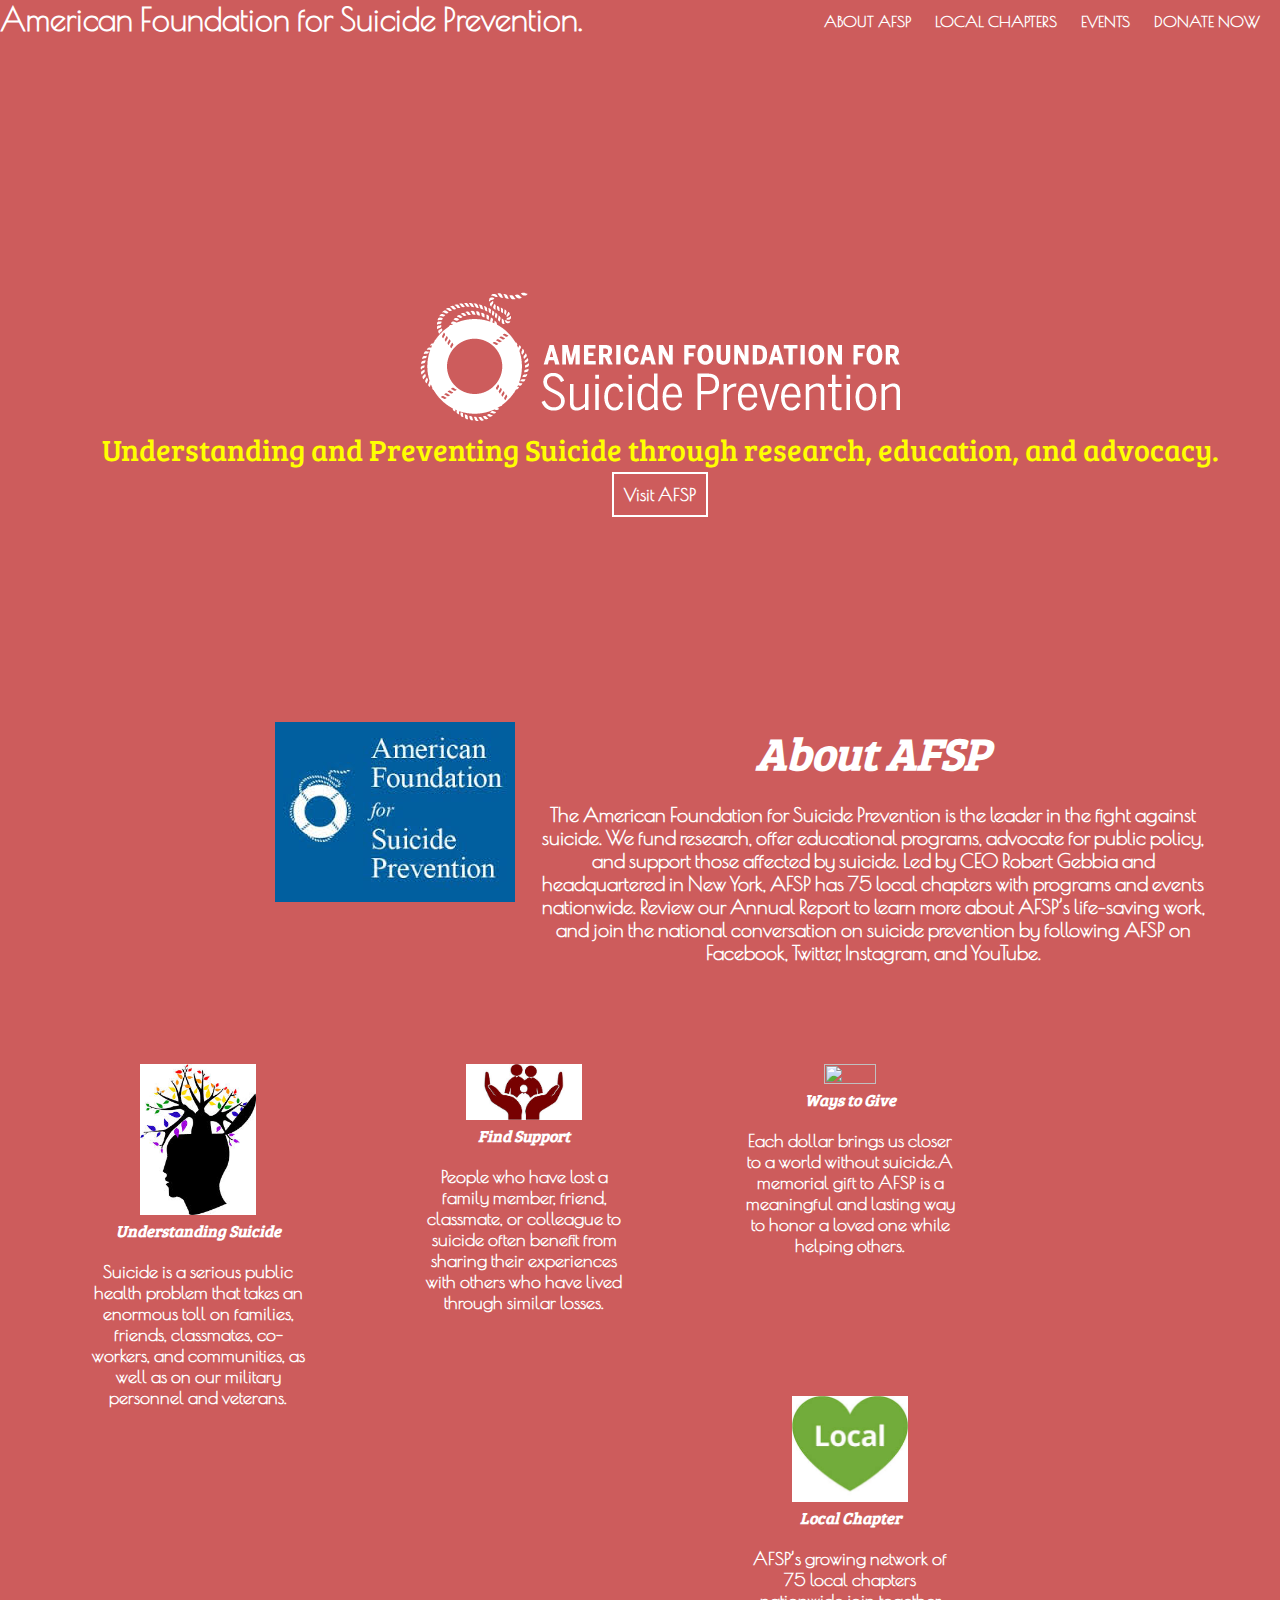
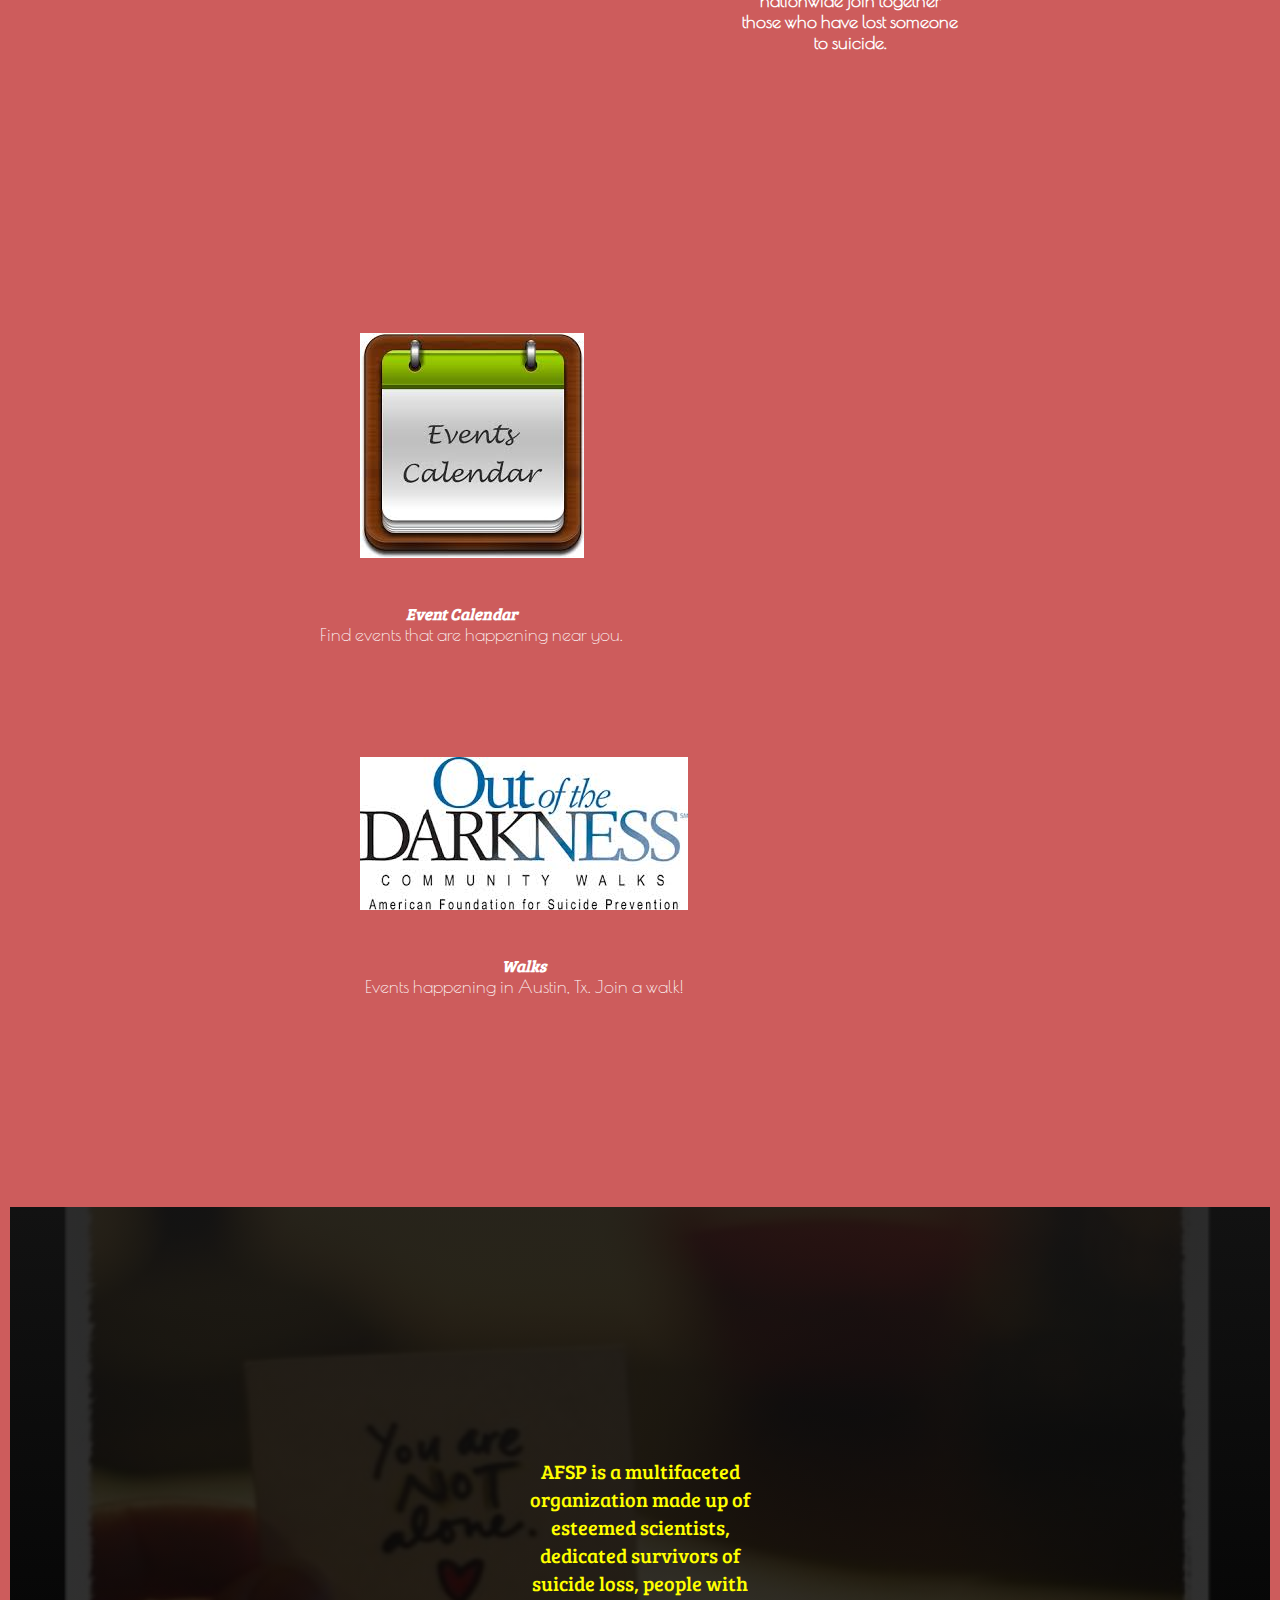
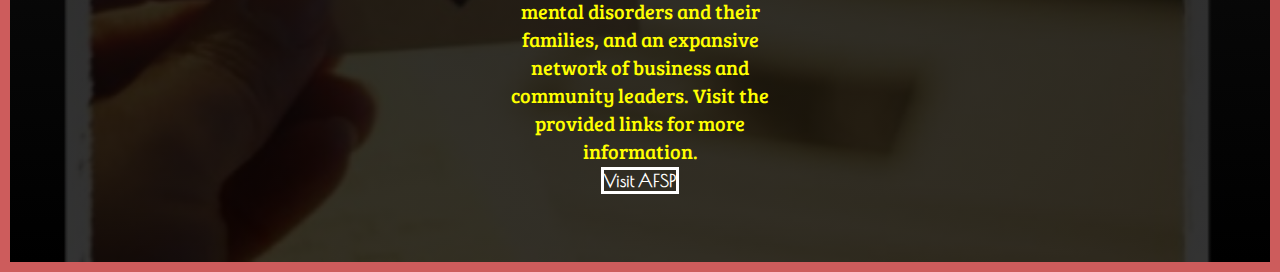
==== index.html @ 773f6759 "Changed header." ====
<!DOCTYPE html>
<html>

<head>
    <title>AFSP-Central Texas</title>

    <link href="css/reset.css" rel="stylesheet" />
    <!-- font -->
    <link href='https://fonts.googleapis.com/css?family=Open+Sans:400,300,700' rel='stylesheet' type='text/css'>
    <link href='https://fonts.googleapis.com/css?family=Poiret+One|Bree+Serif' rel='stylesheet' type='text/css'>
    <link href="css/index.css" rel="stylesheet" />
</head>

<body>
    <header class="clearfix">
        <h1>American Foundation for Suicide Prevention.</h1>
        <nav>
            <a href="#about">ABOUT AFSP</a>
            <a href="#local">LOCAL CHAPTERS</a>
            <a href="#events">EVENTS</a>
            <a href="#donate">DONATE NOW</a>
        </nav>
    </header>
    <!-- main picture -->
    <section id="mainpic">
        <div><img src="img/afsp-logo.png"></div>
        <p>Understanding and Preventing Suicide through research, education, and advocacy.</p>
        <a href="http://www.afsp.org/">Visit AFSP</a>
    </section>
    <section id="middlepic">
        <div id="bluepic"><img src="img/Blue%20AFSP.jpg"></div>
        <section id="about" class="about clearfix">
            <h2>About AFSP</h2>
            <p>The American Foundation for Suicide Prevention is the leader in the fight against suicide. We fund research, offer educational programs, advocate for public policy, and support those affected by suicide. Led by CEO Robert Gebbia and headquartered in New York, AFSP has 75 local chapters with programs and events nationwide. Review our Annual Report to learn more about AFSP’s life-saving work, and join the national conversation on suicide prevention by following AFSP on Facebook, Twitter, Instagram, and YouTube.</p>
        </section>
    </section>
    <section class="clearfix">
        <section id="minipics">
            <div class="pickone"><img src="img/understanding.jpg">
                <h3>Understanding Suicide</h3>
                <p>Suicide is a serious public health problem that takes an enormous toll on families, friends, classmates, co-workers, and communities, as well as on our military personnel and veterans.</p>
            </div>
            <div class="pickone"><img src="img/supporthands.jpg">
                <h3>Find Support</h3>
                <p>People who have lost a family member, friend, classmate, or colleague to suicide often benefit from sharing their experiences with others who have lived through similar losses.</p>
            </div>
            <div id="donate" class="pickone"><img src="img/blueribbon.JPG">
                <h3>Ways to Give</h3>
                <p>Each dollar brings us closer to a world without suicide.A memorial gift to AFSP is a meaningful and lasting way to honor a loved one while helping others.</p>
            </div>
            <div id="local" class="pickone"><img src="img/local.jpg">
                <h3> Local Chapter</h3>
                <p>AFSP’s growing network of 75 local chapters nationwide join together those who have lost someone to suicide.</p>
            </div>
        </section>
    </section>
    <section class="twoevents clearfix">
        <div id="events" class="events cal">
            <img src="img/calendar.jpg">
            <h3>Event Calendar</h3>
            <p>Find events that are happening near you.</p>
        </div>
        <div class="events walk">
            <img src="img/outofdark.jpg">
            <h3>Walks</h3>
            <p>Events happening in Austin, Tx. Join a walk!</p>
        </div>
    </section>
</body>
<footer>
    <section id="end">
        <div class="clearfix">
            <p>AFSP is a multifaceted organization made up of esteemed scientists, dedicated survivors of suicide loss, people with mental disorders and their families, and an expansive network of business and community leaders. Visit the provided links for more information.</p>
            <a href="http://www.afsp.org/">Visit AFSP</a>
        </div>
    </section>

</footer>

</html>
---- css/index.css ----
body {
    font-family: 'Open Sans', sans-serif;
    font-size: 16px;
    background-color: indianred;
    width: 100%;
}

.clearfix:after {
    content: '';
    display: block;
    clear: both;
}

header h1 {
    font-family: 'Poiret One', cursive;
    margin: 0px;
    font-weight: 700;
    color: white;
    font-size: 2em;
    float: left;
}

header nav {
    float: right;
    margin: 10px;
}

header a {
    font-family: 'Poiret One', cursive;
    margin: 10px;
    color: white;
    font-weight: 700;
    text-decoration: none;
    margin-left: 10px;
}

#mainpic {
    font-family: 'Bree Serif', serif;
    font-size: 30px;
    width: 100%;
    padding: 250px 20px;
    height: 155px;
    text-align: center;
    color: yellow;
}

#mainpic a {
    text-decoration: none;
    font-family: 'Poiret One', cursive;
    color: white;
    font-weight: 700;
    font-size: 18px;
    border: 2px solid white;
    padding: 10px;
}

#middlepic {
    padding: 25px;
}

#bluepic {
    margin-right: 20px;
    float: left;
    padding-left: 250px;
}

.about {
    font-size: 20px;
    float: left;
    width: 55%;
}

.about h2 {
    color: white;
    font-family: 'Bree Serif', serif;
    font-style: italic;
    font-weight: 800;
    padding-bottom: 20px;
    font-size: 45px;
    text-align: center;
}

.about p {
    text-align: center;
    font-weight: 700;
    color: white;
    font-family: 'Poiret One', cursive;
}

.pickone {
    float: left;
    padding-left: 70px;
    padding-bottom: 20px;
    margin-top: 100px;
    width: 20%;
    text-align: center;
}

.pickone img {
    width: 45%;
    height: 0%;
}

#minipics h3 {
    color: white;
    text-align: center;
    font-family: 'Bree Serif', serif;
    font-style: italic;
    font-weight: 900;
}

#minipics p {
    color: white;
    padding: 20px;
    font-size: 18px;
    font-weight: 700;
    font-family: 'Poiret One', cursive;
}

.events {
    float: left;
}

.twoevents img {
    margin: 40px;
    padding: 0;
}

.twoevents {
    padding: 200px;
    margin: 0 auto;
    width: 50%;
}

.twoevents h3 {
    color: white;
    text-align: center;
    font-family: 'Bree Serif', serif;
    font-style: italic;
    font-weight: 900;
}

.twoevents p {
    text-align: center;
    color: white;
    font-size: 18px;
    font-family: 'Poiret One', cursive;
}

.cal h3 {
    margin-right: 40px;
}

.cal p {
    margin-right: 20px;
}

.walk {
    margin-top: 72px;
    padding-bottom: 0;
}

#end {
    background-image: linear-gradient( rgba(20, 20, 20, 0.9) 0%, rgba(0, 0, 0, 0.8) 100%), url(../img/notalone.jpg);
    padding: 250px 500px;
    background-position: center;
    background-repeat: no-repeat;
    background-size: cover;
    margin: 10px;
    float: left;
    font-family: 'Bree Serif', serif;
    font-size: 20px;
    height: 155px;
    text-align: center;
    color: yellow;
}

#end a {
    text-align: center;
    border: 3px solid white;
    text-decoration: none;
    font-family: 'Poiret One', cursive;
    color: white;
    font-weight: 700;
    font-size: 18px;
}
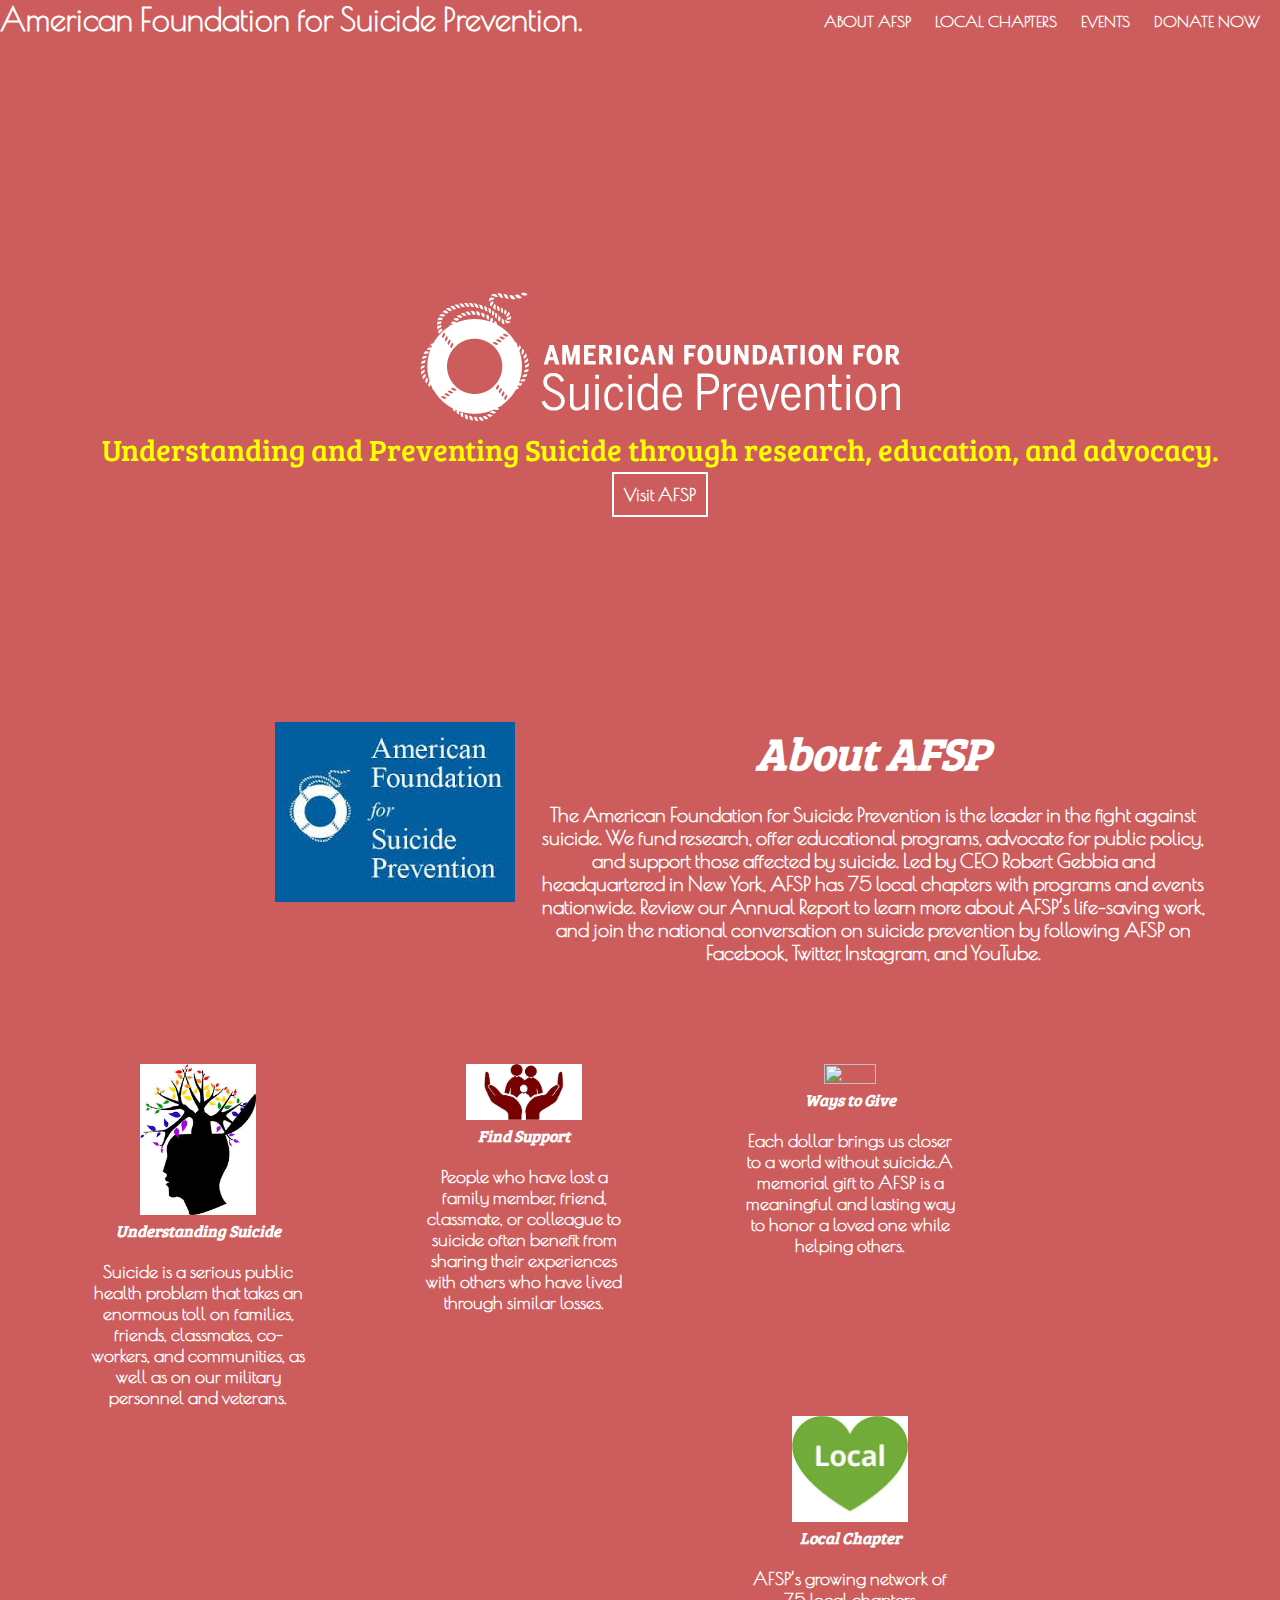
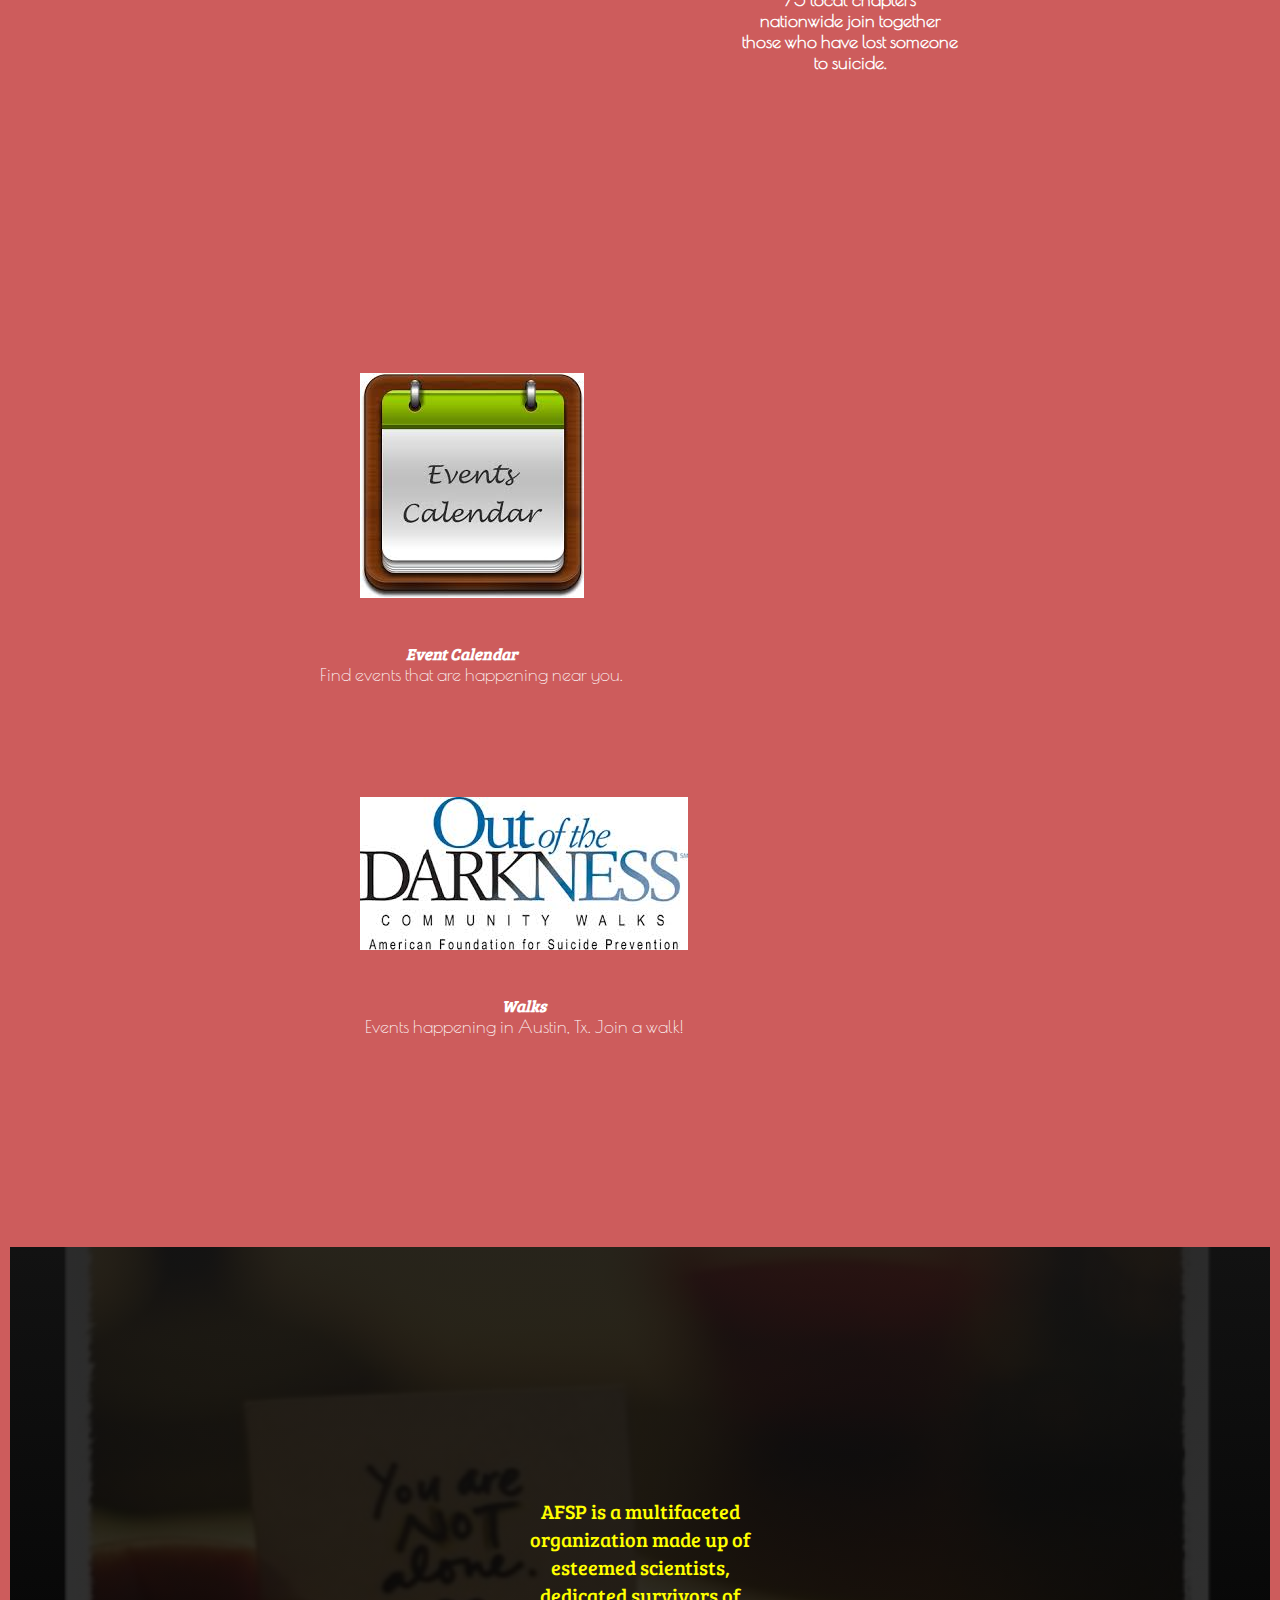
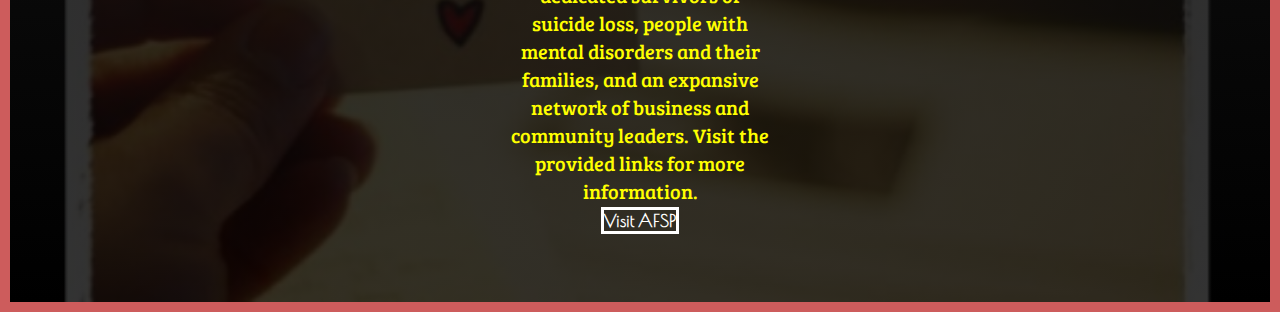
==== commit c7fa6281: "moved footer into body" ====
--- a/index.html
+++ b/index.html
@@ -2,12 +2,13 @@
 <html>
 
 <head>
-    <title>AFSP-Central Texas</title>
+    <title>AFSP-Austin</title>
 
     <link href="css/reset.css" rel="stylesheet" />
     <!-- font -->
     <link href='https://fonts.googleapis.com/css?family=Open+Sans:400,300,700' rel='stylesheet' type='text/css'>
     <link href='https://fonts.googleapis.com/css?family=Poiret+One|Bree+Serif' rel='stylesheet' type='text/css'>
+
     <link href="css/index.css" rel="stylesheet" />
 </head>
 
@@ -66,8 +67,7 @@
             <p>Events happening in Austin, Tx. Join a walk!</p>
         </div>
     </section>
-</body>
-<footer>
+    <footer>
     <section id="end">
         <div class="clearfix">
             <p>AFSP is a multifaceted organization made up of esteemed scientists, dedicated survivors of suicide loss, people with mental disorders and their families, and an expansive network of business and community leaders. Visit the provided links for more information.</p>
@@ -76,5 +76,7 @@
     </section>
 
 </footer>
+</body>
+
 
 </html>--- a/css/index.css
+++ b/css/index.css
@@ -90,7 +90,7 @@
 .pickone {
     float: left;
     padding-left: 70px;
-    padding-bottom: 20px;
+    padding-bottom: 40px;
     margin-top: 100px;
     width: 20%;
     text-align: center;
@@ -99,6 +99,10 @@
 .pickone img {
     width: 45%;
     height: 0%;
+}
+
+#minipics {
+    text-align: center;
 }
 
 #minipics h3 {
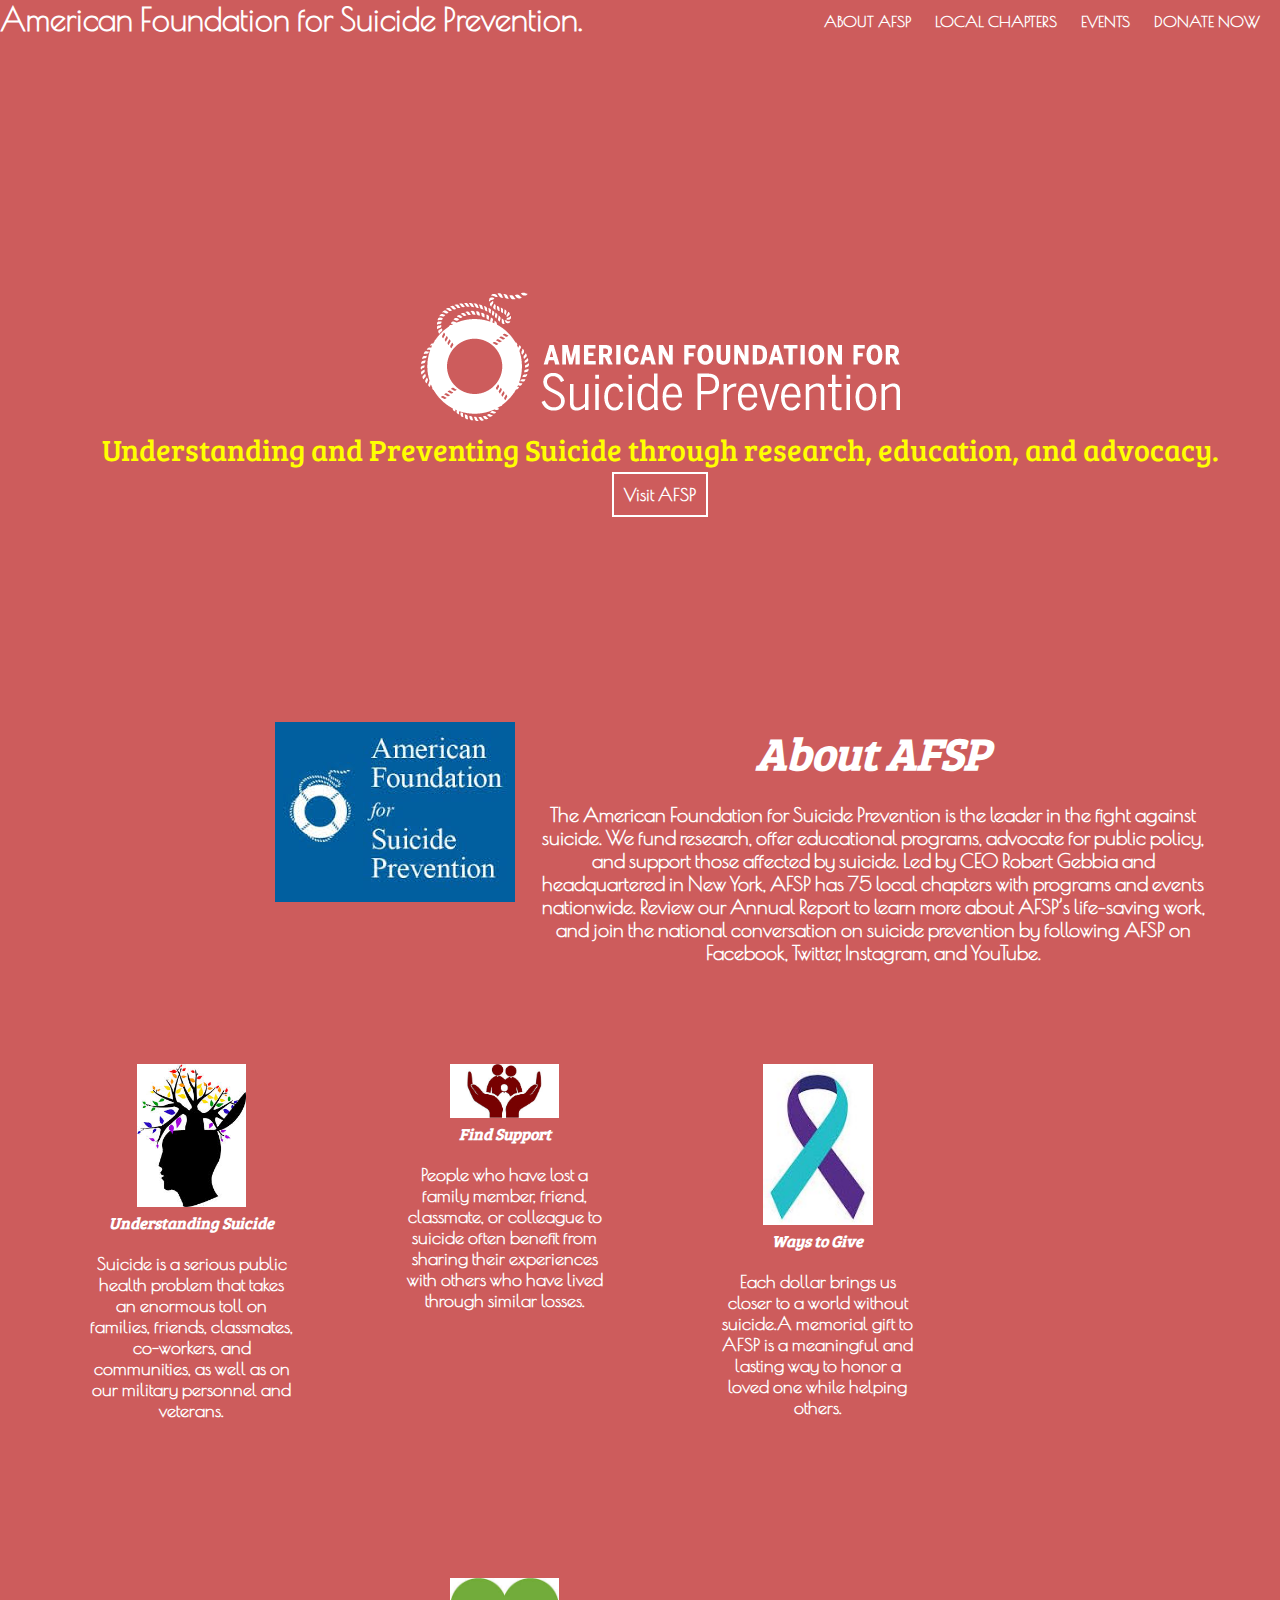
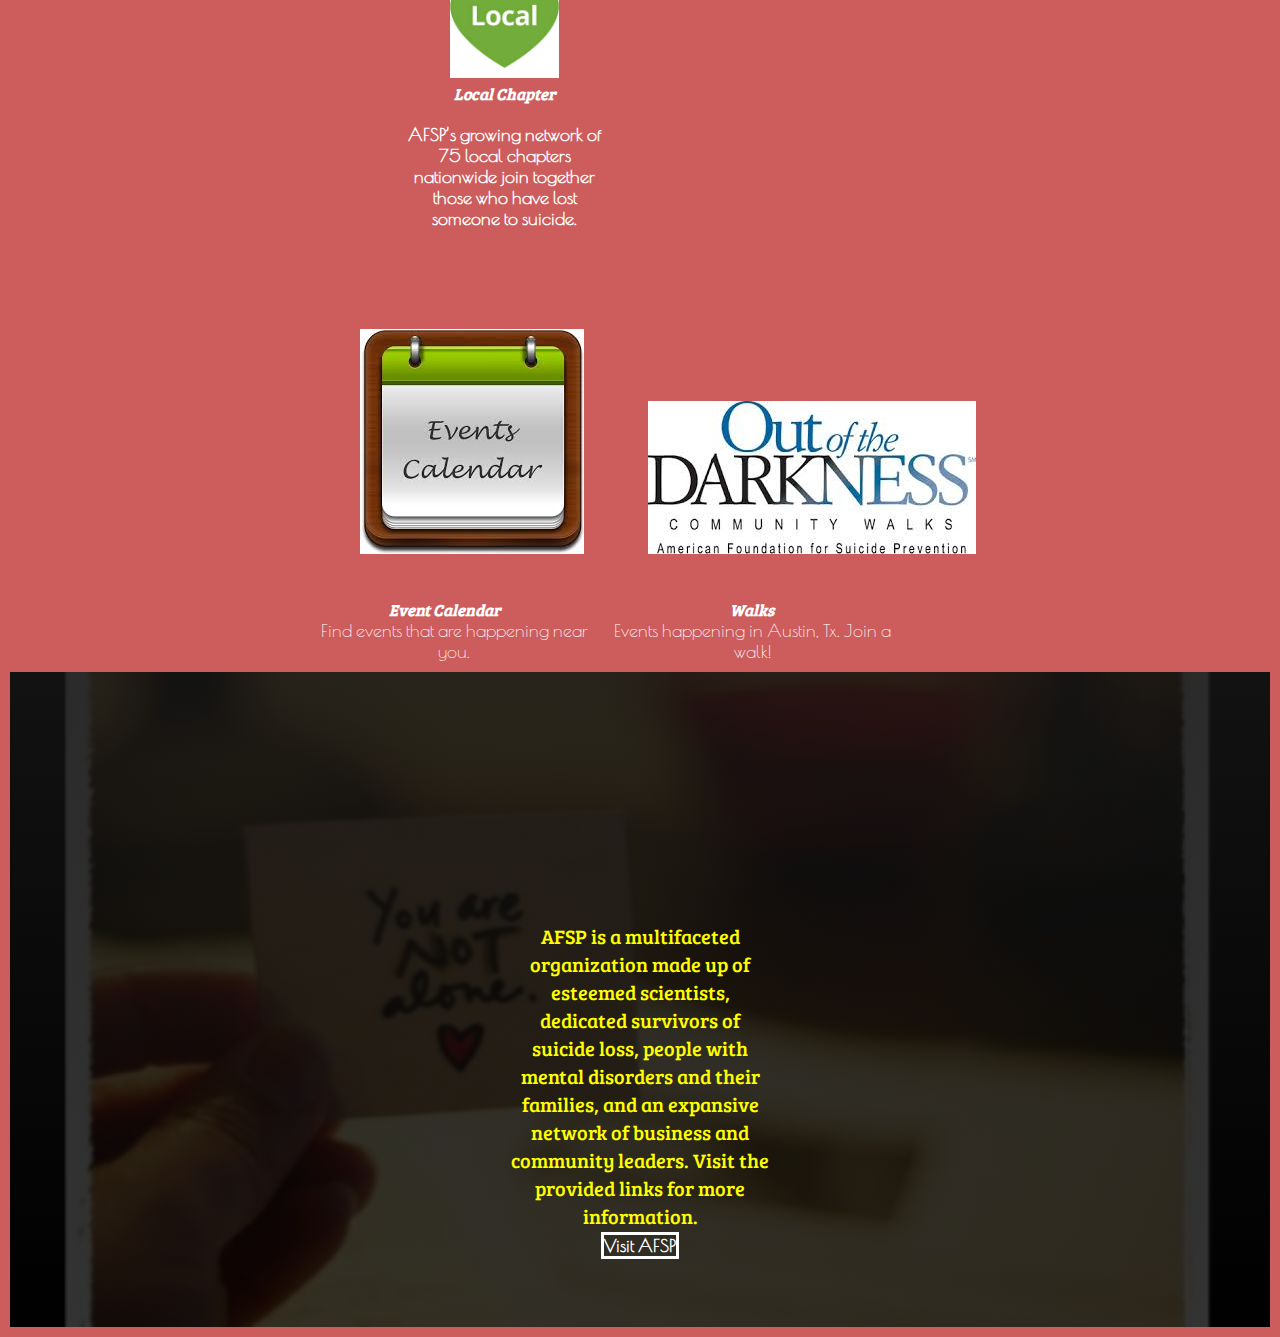
==== commit e9fa8eed: "Fixed images" ====
--- a/index.html
+++ b/index.html
@@ -45,7 +45,7 @@
                 <h3>Find Support</h3>
                 <p>People who have lost a family member, friend, classmate, or colleague to suicide often benefit from sharing their experiences with others who have lived through similar losses.</p>
             </div>
-            <div id="donate" class="pickone"><img src="img/blueribbon.JPG">
+            <div id="donate" class="pickone"><img src="img/blueribbon.jpg">
                 <h3>Ways to Give</h3>
                 <p>Each dollar brings us closer to a world without suicide.A memorial gift to AFSP is a meaningful and lasting way to honor a loved one while helping others.</p>
             </div>
@@ -68,14 +68,14 @@
         </div>
     </section>
     <footer>
-    <section id="end">
-        <div class="clearfix">
-            <p>AFSP is a multifaceted organization made up of esteemed scientists, dedicated survivors of suicide loss, people with mental disorders and their families, and an expansive network of business and community leaders. Visit the provided links for more information.</p>
-            <a href="http://www.afsp.org/">Visit AFSP</a>
-        </div>
-    </section>
+        <section id="end">
+            <div class="clearfix">
+                <p>AFSP is a multifaceted organization made up of esteemed scientists, dedicated survivors of suicide loss, people with mental disorders and their families, and an expansive network of business and community leaders. Visit the provided links for more information.</p>
+                <a href="http://www.afsp.org/">Visit AFSP</a>
+            </div>
+        </section>
 
-</footer>
+    </footer>
 </body>
 
 
--- a/css/index.css
+++ b/css/index.css
@@ -102,6 +102,7 @@
 }
 
 #minipics {
+    width: 95%;
     text-align: center;
 }
 
@@ -123,6 +124,7 @@
 
 .events {
     float: left;
+    width: 45%;
 }
 
 .twoevents img {
@@ -131,7 +133,6 @@
 }
 
 .twoevents {
-    padding: 200px;
     margin: 0 auto;
     width: 50%;
 }
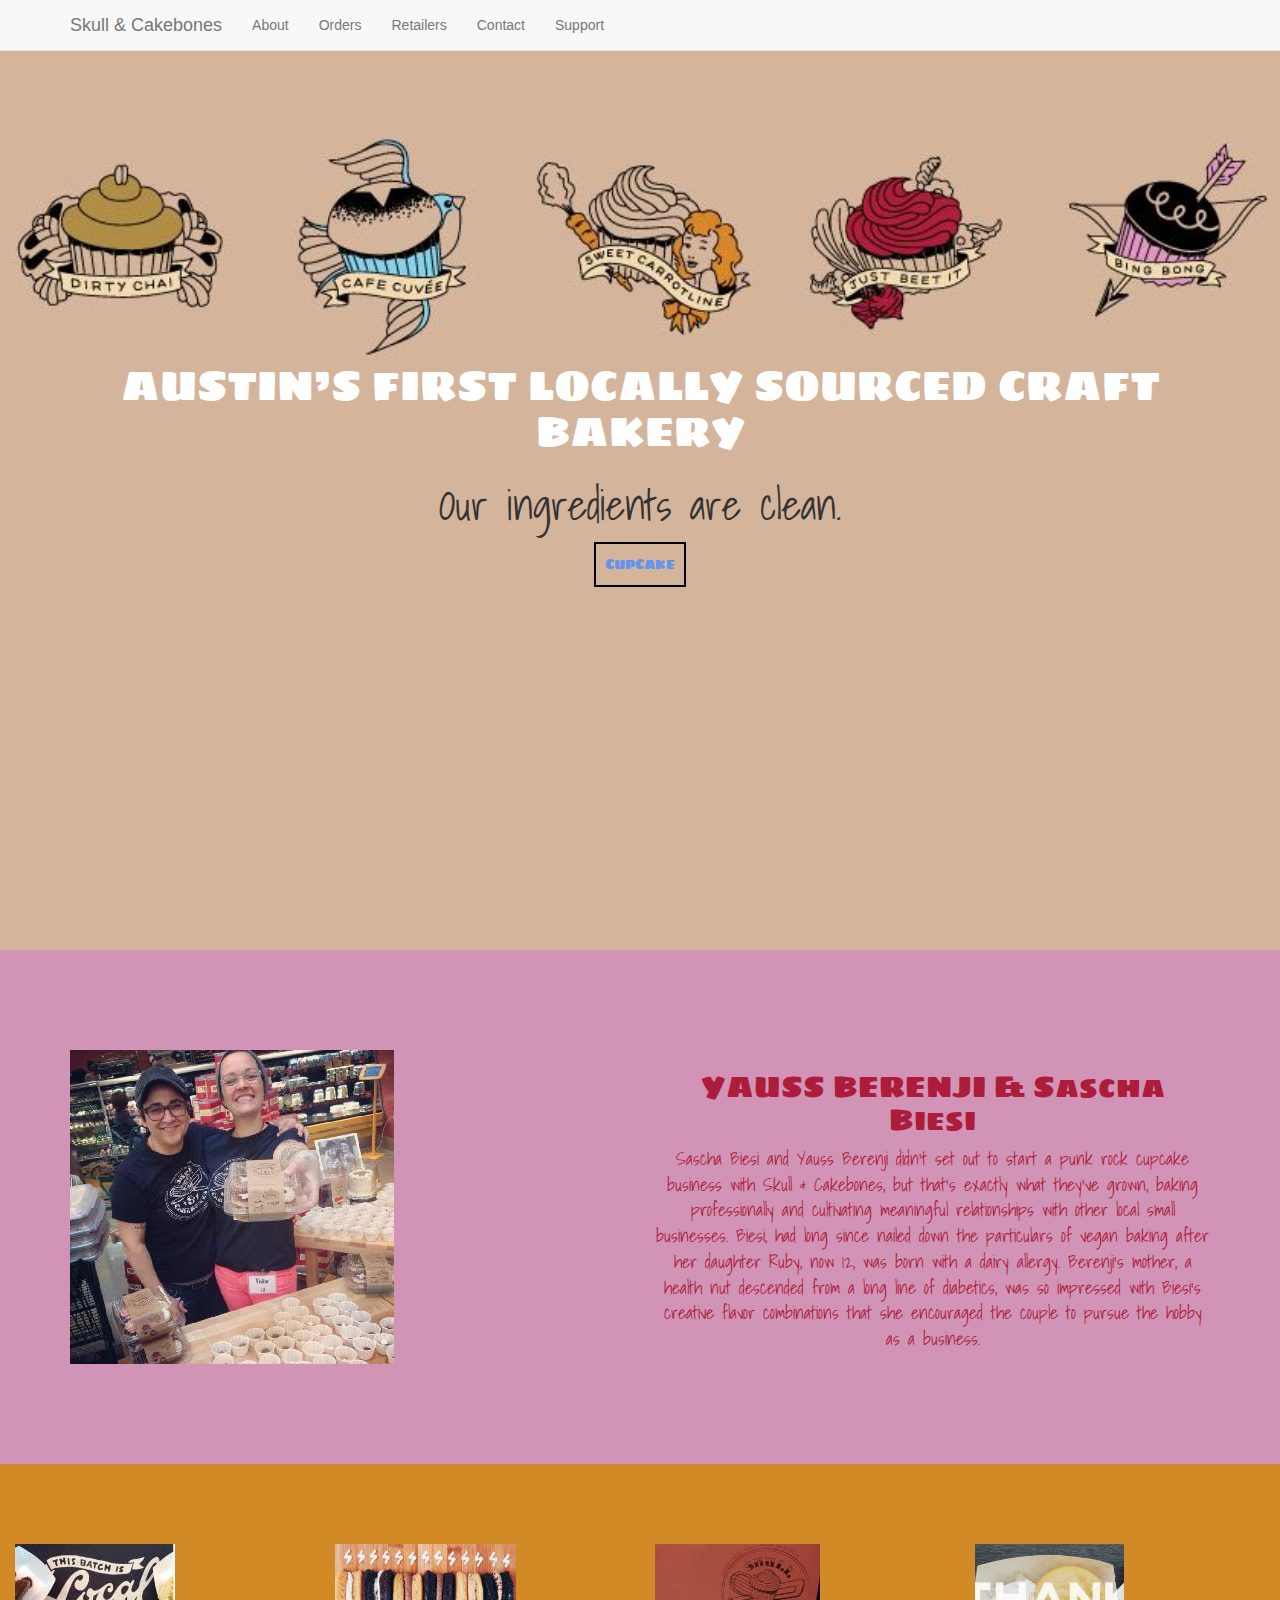
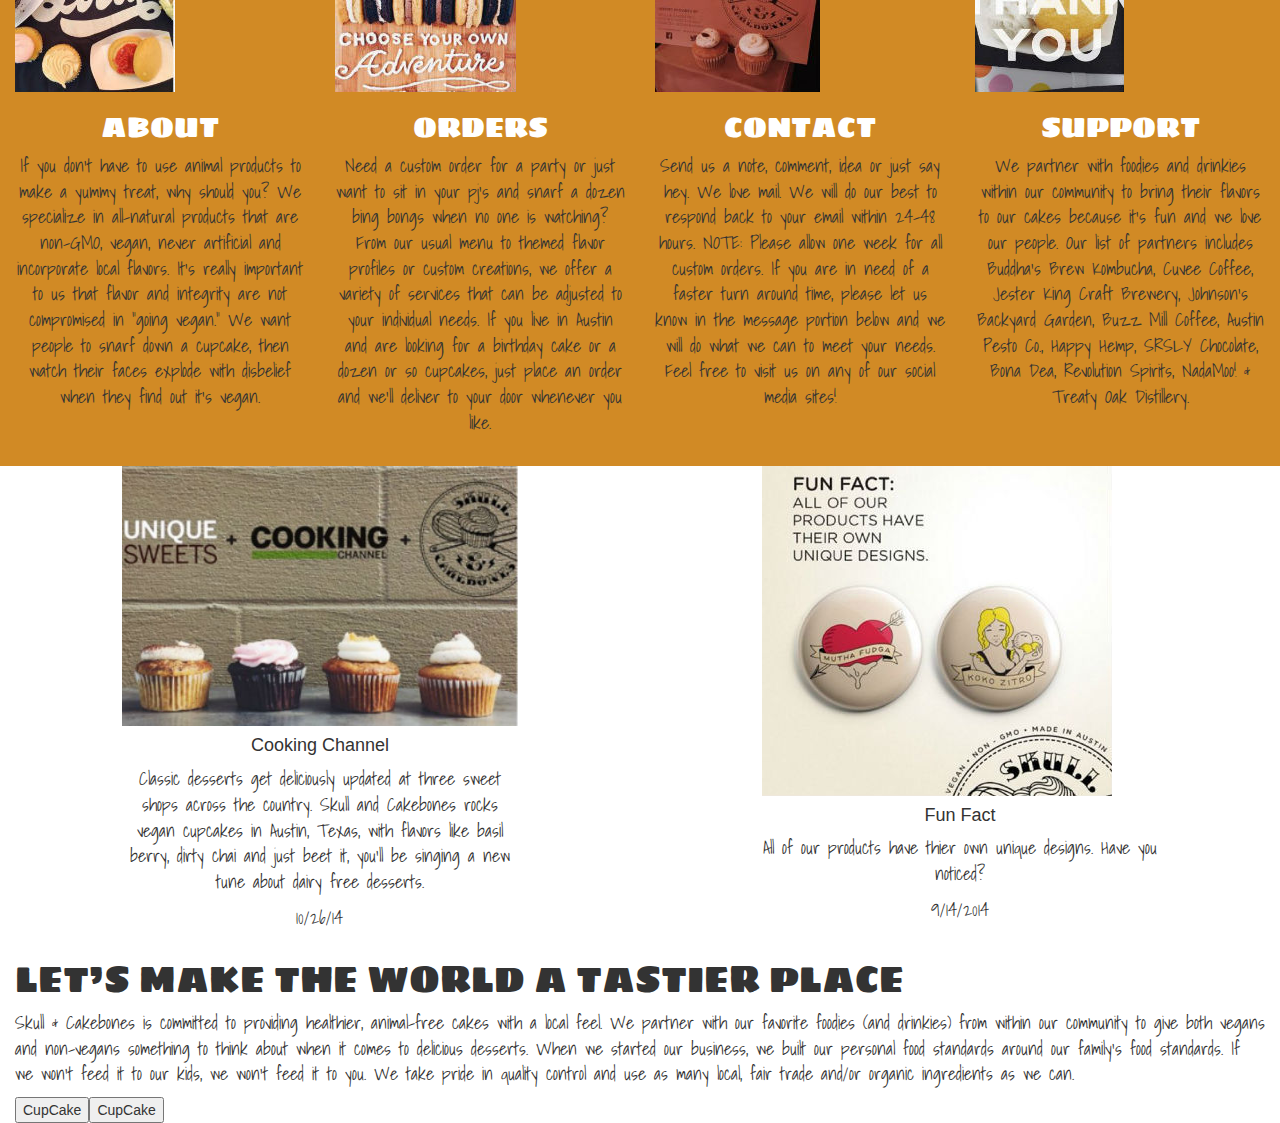
==== commit bf9f48f1: "change file name" ====
--- a/index.html
+++ b/index.html
@@ -2,81 +2,130 @@
 <html>
 
 <head>
-    <title>AFSP-Austin</title>
+    <meta charset="utf-8">
+    <meta http-equiv="X-UA-Compatible" content="IE=edge">
+    <meta name="viewport" content="width=device-width, initial-scale=1">
+    <!-- The above 3 meta tags *must* come first in the head; any other head content must come *after* these tags -->
+    <title>Skull & Cakebones</title>
+    <!--Libraries-->
+    <link rel="stylesheet" href="css/bootstrap.min.css">
+    <link rel="stylesheet" href="css/animate.min.css">
 
-    <link href="css/reset.css" rel="stylesheet" />
-    <!-- font -->
-    <link href='https://fonts.googleapis.com/css?family=Open+Sans:400,300,700' rel='stylesheet' type='text/css'>
-    <link href='https://fonts.googleapis.com/css?family=Poiret+One|Bree+Serif' rel='stylesheet' type='text/css'>
+    <!--Fonts or anything extra that you are using as extra-->
+    <link href='https://fonts.googleapis.com/css?family=Shadows+Into+Light' rel='stylesheet' type='text/css'>
+    <link href='https://fonts.googleapis.com/css?family=Sigmar+One' rel='stylesheet' type='text/css'>
 
-    <link href="css/index.css" rel="stylesheet" />
+    <link rel="stylesheet" href="css/finalproject.css">
 </head>
 
 <body>
-    <header class="clearfix">
-        <h1>American Foundation for Suicide Prevention.</h1>
-        <nav>
-            <a href="#about">ABOUT AFSP</a>
-            <a href="#local">LOCAL CHAPTERS</a>
-            <a href="#events">EVENTS</a>
-            <a href="#donate">DONATE NOW</a>
-        </nav>
-    </header>
-    <!-- main picture -->
-    <section id="mainpic">
-        <div><img src="img/afsp-logo.png"></div>
-        <p>Understanding and Preventing Suicide through research, education, and advocacy.</p>
-        <a href="http://www.afsp.org/">Visit AFSP</a>
-    </section>
-    <section id="middlepic">
-        <div id="bluepic"><img src="img/Blue%20AFSP.jpg"></div>
-        <section id="about" class="about clearfix">
-            <h2>About AFSP</h2>
-            <p>The American Foundation for Suicide Prevention is the leader in the fight against suicide. We fund research, offer educational programs, advocate for public policy, and support those affected by suicide. Led by CEO Robert Gebbia and headquartered in New York, AFSP has 75 local chapters with programs and events nationwide. Review our Annual Report to learn more about AFSP’s life-saving work, and join the national conversation on suicide prevention by following AFSP on Facebook, Twitter, Instagram, and YouTube.</p>
-        </section>
-    </section>
-    <section class="clearfix">
-        <section id="minipics">
-            <div class="pickone"><img src="img/understanding.jpg">
-                <h3>Understanding Suicide</h3>
-                <p>Suicide is a serious public health problem that takes an enormous toll on families, friends, classmates, co-workers, and communities, as well as on our military personnel and veterans.</p>
+    <!--Nav-->
+    <nav class="navbar navbar-default navbar-fixed-top" role="navigation">
+        <div class="container">
+            <div class="navbar-header">
+                <button type="button" class="navbar-toggle collapsed" data-toggle="collapse" data-target="#example-navbar-collapse">
+                    <span class="sr-only">Toggle navigation</span>
+                    <span class="icon-bar"></span>
+                    <span class="icon-bar"></span>
+                    <span class="icon-bar"></span>
+                </button>
+                <a class="navbar-brand" href="#">Skull & Cakebones</a>
             </div>
-            <div class="pickone"><img src="img/supporthands.jpg">
-                <h3>Find Support</h3>
-                <p>People who have lost a family member, friend, classmate, or colleague to suicide often benefit from sharing their experiences with others who have lived through similar losses.</p>
+
+            <!-- Collect the nav links for toggling -->
+            <div class="collapse navbar-collapse" id="example-navbar-collapse">
+                <ul class="nav navbar-nav">
+                    <li>
+                        <a href="#">About</a>
+                    </li>
+                    <li>
+                        <a href="#">Orders</a>
+                    </li>
+                    <li>
+                        <a href="#">Retailers</a>
+                    </li>
+                    <li>
+                        <a href="#">Contact</a>
+                    </li>
+                    <li>
+                        <a href="#">Support</a>
+                    </li>
+                </ul>
             </div>
-            <div id="donate" class="pickone"><img src="img/blueribbon.jpg">
-                <h3>Ways to Give</h3>
-                <p>Each dollar brings us closer to a world without suicide.A memorial gift to AFSP is a meaningful and lasting way to honor a loved one while helping others.</p>
-            </div>
-            <div id="local" class="pickone"><img src="img/local.jpg">
-                <h3> Local Chapter</h3>
-                <p>AFSP’s growing network of 75 local chapters nationwide join together those who have lost someone to suicide.</p>
-            </div>
-        </section>
-    </section>
-    <section class="twoevents clearfix">
-        <div id="events" class="events cal">
-            <img src="img/calendar.jpg">
-            <h3>Event Calendar</h3>
-            <p>Find events that are happening near you.</p>
+            <!-- /.navbar-collapse -->
         </div>
-        <div class="events walk">
-            <img src="img/outofdark.jpg">
-            <h3>Walks</h3>
-            <p>Events happening in Austin, Tx. Join a walk!</p>
+        <!-- /.container -->
+    </nav>
+    <section id="hero" class="container-fluid hero">
+        <div>
+            <h1>AUSTIN’S FIRST LOCALLY SOURCED CRAFT BAKERY</h1>
+            <p>Our ingredients are clean.</p>
+            <a class="box" href="#">CupCake</a>
         </div>
     </section>
-    <footer>
-        <section id="end">
-            <div class="clearfix">
-                <p>AFSP is a multifaceted organization made up of esteemed scientists, dedicated survivors of suicide loss, people with mental disorders and their families, and an expansive network of business and community leaders. Visit the provided links for more information.</p>
-                <a href="http://www.afsp.org/">Visit AFSP</a>
+    <div class="container-fluid two">
+        <div class="container">
+            <div class="row">
+                <div class="col-md-6 col-xs-6">
+                    <img src="img/ow.JPG" class="img-responsive" />
+                </div>
+                <div class="col-md-6 col-xs-6">
+                    <h2>YAUSS BERENJI & Sascha Biesi</h2>
+                    <p>Sascha Biesi and Yauss Berenji didn't set out to start a punk rock cupcake business with Skull & Cakebones, but that's exactly what they've grown, baking professionally and cultivating meaningful relationships with other local small businesses. Biesi, had long since nailed down the particulars of vegan baking after her daughter Ruby, now 12, was born with a dairy allergy. Berenji's mother, a health nut descended from a long line of diabetics, was so impressed with Biesi's creative flavor combinations that she encouraged the couple to pursue the hobby as a business.</p>
+                </div>
             </div>
-        </section>
+        </div>
+    </div>
+    <div class="container-fluid three">
+        <div class="row">
+            <div class="col-md-3 col-sm-6 col-xs-12 text-center">
+                <img src="img/about.JPG" class="img-responsive" />
+                <h1>ABOUT</h1>
+                <p>If you don’t have to use animal products to make a yummy treat, why should you? We specialize in all-natural products that are non-GMO, vegan, never artificial and incorporate local flavors. It’s really important to us that flavor and integrity are not compromised in “going vegan.” We want people to snarf down a cupcake, then watch their faces explode with disbelief when they find out it’s vegan.</p>
+            </div>
+            <div class="col-md-3 col-sm-6 col-xs-12 text-center">
+                <img src="img/orders.JPG" class="img-responsive" />
+                <h1>ORDERS</h1>
+                <p>Need a custom order for a party or just want to sit in your pj’s and snarf a dozen bing bongs when no one is watching? From our usual menu to themed flavor profiles or custom creations, we offer a variety of services that can be adjusted to your individual needs. If you live in Austin and are looking for a birthday cake or a dozen or so cupcakes, just place an order and we’ll deliver to your door whenever you like.</p>
+            </div>
+            <div class="col-md-3 col-sm-6 col-xs-12 text-center">
+                <img src="img/contact.JPG" class="img-responsive" />
+                <h1>CONTACT</h1>
+                <p>Send us a note, comment, idea or just say hey. We love mail. We will do our best to respond back to your email within 24-48 hours. NOTE: Please allow one week for all custom orders. If you are in need of a faster turn around time, please let us know in the message portion below and we will do what we can to meet your needs. Feel free to visit us on any of our social media sites!</p>
+            </div>
+            <div class="col-md-3 col-sm-6 col-xs-12 text-center">
+                <img src="img/support.JPG" class="img-responsive" />
+                <h1>SUPPORT</h1>
+                <p>We partner with foodies and drinkies within our community to bring their flavors to our cakes because it’s fun and we love our people. Our list of partners includes Buddha’s Brew Kombucha, Cuvee Coffee, Jester King Craft Brewery, Johnson’s Backyard Garden, Buzz Mill Coffee, Austin Pesto Co., Happy Hemp, SRSLY Chocolate, Bona Dea, Revolution Spirits, NadaMoo! & Treaty Oak Distillery.</p>
+            </div>
+        </div>
+    </div>
+    <div class="container-fluid tablet">
+        <div class="row text-center">
+            <div class="col-md-4 col-md-offset-1 col-xs-12">
+                <img src="img/tvlogo.JPG" class="img-responsive" />
+                <h4>Cooking Channel</h4>
+                <p>Classic desserts get deliciously updated at three sweet shops across the country. Skull and Cakebones rocks vegan cupcakes in Austin, Texas, with flavors like basil berry, dirty chai and just beet it, you'll be singing a new tune about dairy free desserts.
+                    <p> 10/26/14</p>
+            </div>
+            <div class="col-md-4 col-md-offset-2 col-xs-12">
+                <img src="img/funfact.JPG" class="img-responsive" />
+                <h4> Fun Fact </h4>
+                <p> All of our products have thier own unique designs. Have you noticed?</p>
+                <p>9/14/2014</p>
+            </div>
+        </div>
+    </div>
+    <section id="last" class="container-fluid last">
+        <h1>LET’S MAKE THE WORLD A TASTIER PLACE</h1>
+        <p>Skull & Cakebones is committed to providing healthier, animal-free cakes with a local feel. We partner with our favorite foodies (and drinkies) from within our community to give both vegans and non-vegans something to think about when it comes to delicious desserts. When we started our business, we built our personal food standards around our family’s food standards. If we won’t feed it to our kids, we won’t feed it to you. We take pride in quality control and use as many local, fair trade and/or organic ingredients as we can.</p>
+        <button href="#" class="btn-action">CupCake</button><button href="#" class="btn-action">CupCake</button>
+    </section>
 
-    </footer>
+
+
+    <script src="js/jquery-1.11.3.min.js"></script>
+    <script src="js/bootstrap.min.js"></script>
 </body>
 
-
 </html>--- a/css/finalproject.css
+++ b/css/finalproject.css
@@ -0,0 +1,111 @@
+html,
+body {
+    height: 100%;
+}
+
+#hero {
+    margin-top: 50px;
+    background: url('../img/cover.JPG');
+    background-position: 0 10%;
+    background-repeat: no-repeat;
+    text-align: center;
+    background-size: contain;
+    background-color: #D4B49B;
+    height: 100%;
+    display: table;
+    width: 100%;
+}
+
+#hero h1 {
+    font-size: 3em;
+    color: white;
+}
+
+#hero > div {
+    font-family: 'Sigmar One', cursive;
+    margin-top: 25%;
+}
+
+#hero p {
+    font-size: 3em;
+    margin: 20px;
+}
+
+.box {
+    color: cornflowerblue;
+    text-decoration: none;
+    margin: 10px;
+    padding: 9px;
+    border: 2px solid black;
+}
+
+.two {
+    padding: 100px 0;
+    background-color: #D194B7;
+    color: #AD1D3B;
+    text-align: center;
+}
+
+.two h2 {
+    font-family: 'Sigmar One', cursive;
+}
+
+p {
+    font-family: 'Shadows Into Light', cursive;
+    font-size: 18px;
+}
+
+.three {
+    background-color: #D18A25;
+    text-align: center;
+    padding-top: 80px;
+    padding-bottom: 20px;
+}
+
+.three h1 {
+    color: white;
+    font-size: 2em;
+    font-family: 'Sigmar One', cursive;
+}
+
+.three a {
+    color: cornflowerblue;
+    text-decoration: none;
+}
+
+.tablet
+
+#last {
+    margin-top: 50px;
+    background: url('../img/cupcake%20row.jpg');
+    background-color: #9C8A74;
+    background-position: center;
+    background-repeat: no-repeat;
+    text-align: center;
+    background-size: contain;
+    height: 100%;
+    display: table;
+    width: 100%;
+    color: white;
+}
+
+#last h1 {
+    font-family: 'Sigmar One', cursive;
+}
+
+@media (max-width: 768px) {
+    #hero > div {
+        margin-top: 45%;
+    }
+    #hero p {
+        font-size: 2em;
+    }
+    #hero h1 {
+        font-family: 'Sigmar One', cursive;
+        font-size: 3em;
+    }
+    .two {
+        text-align: center;
+        color: purple;
+    }
+}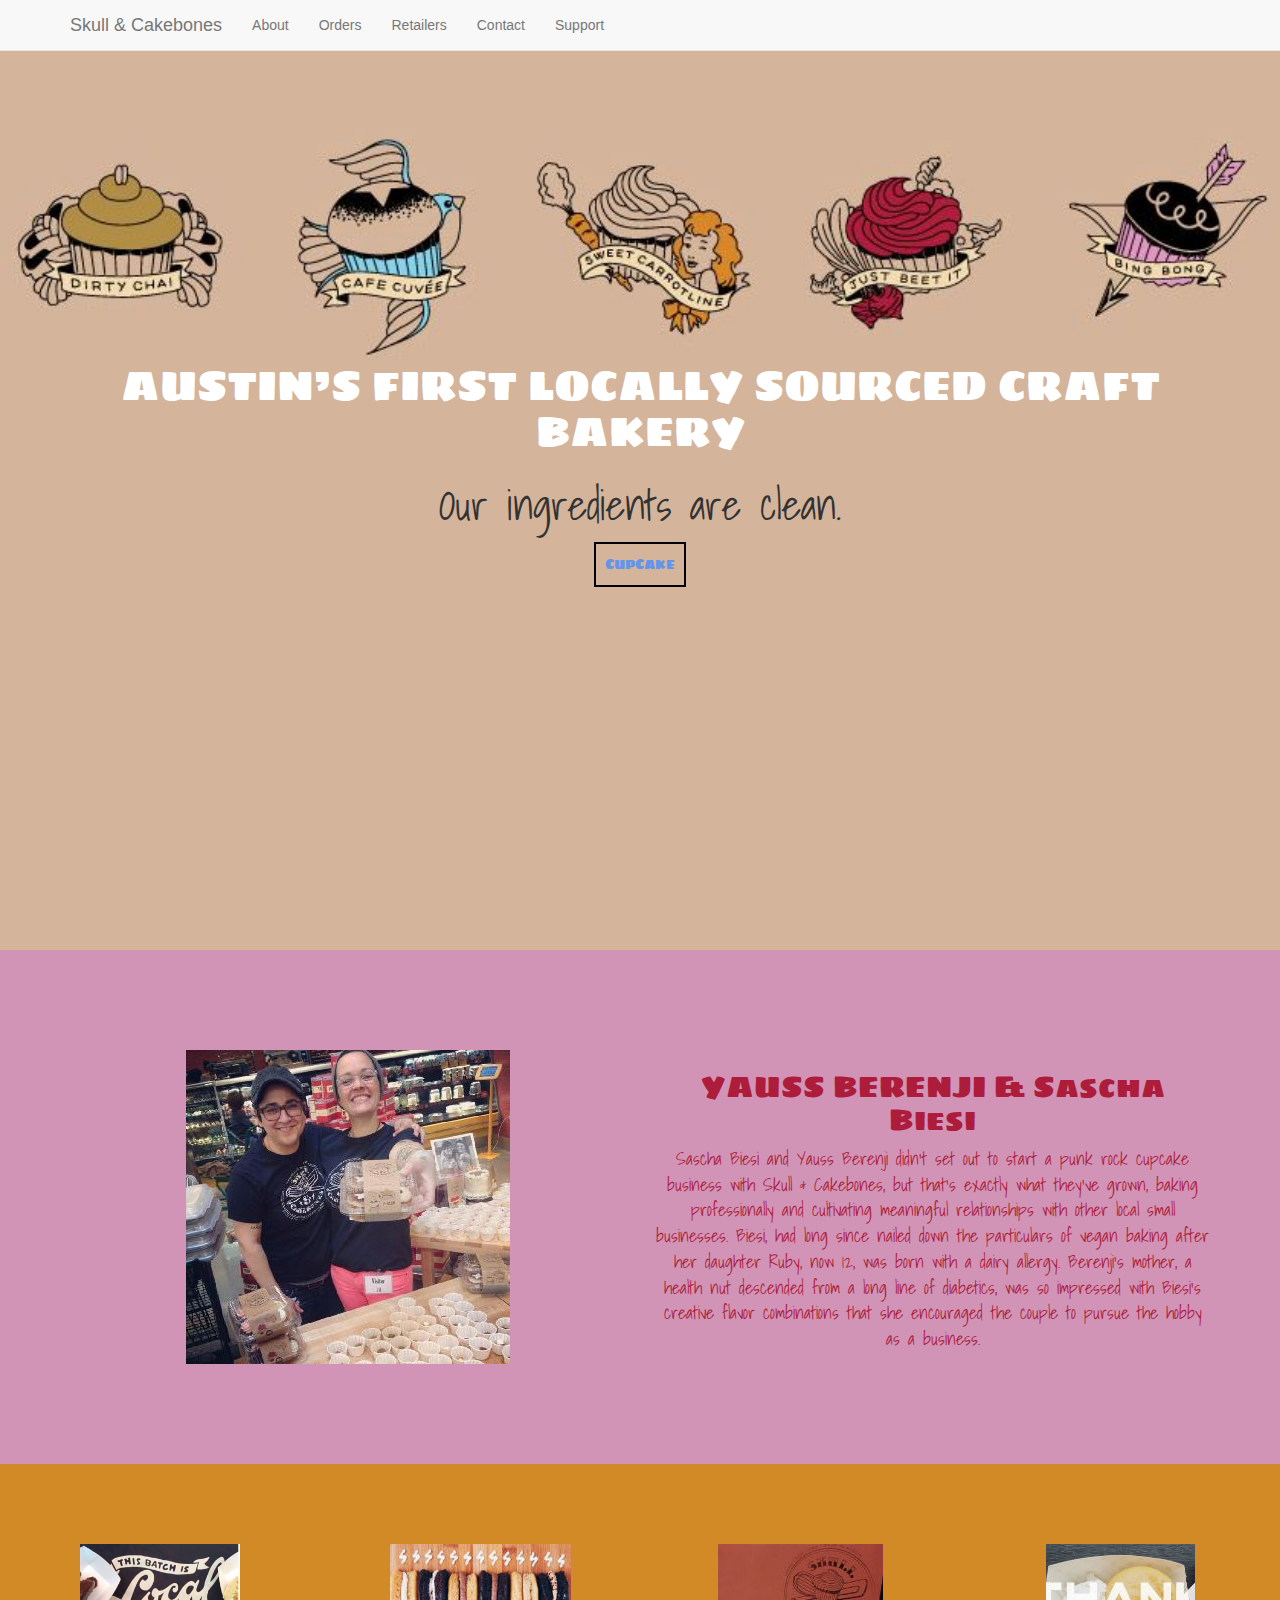
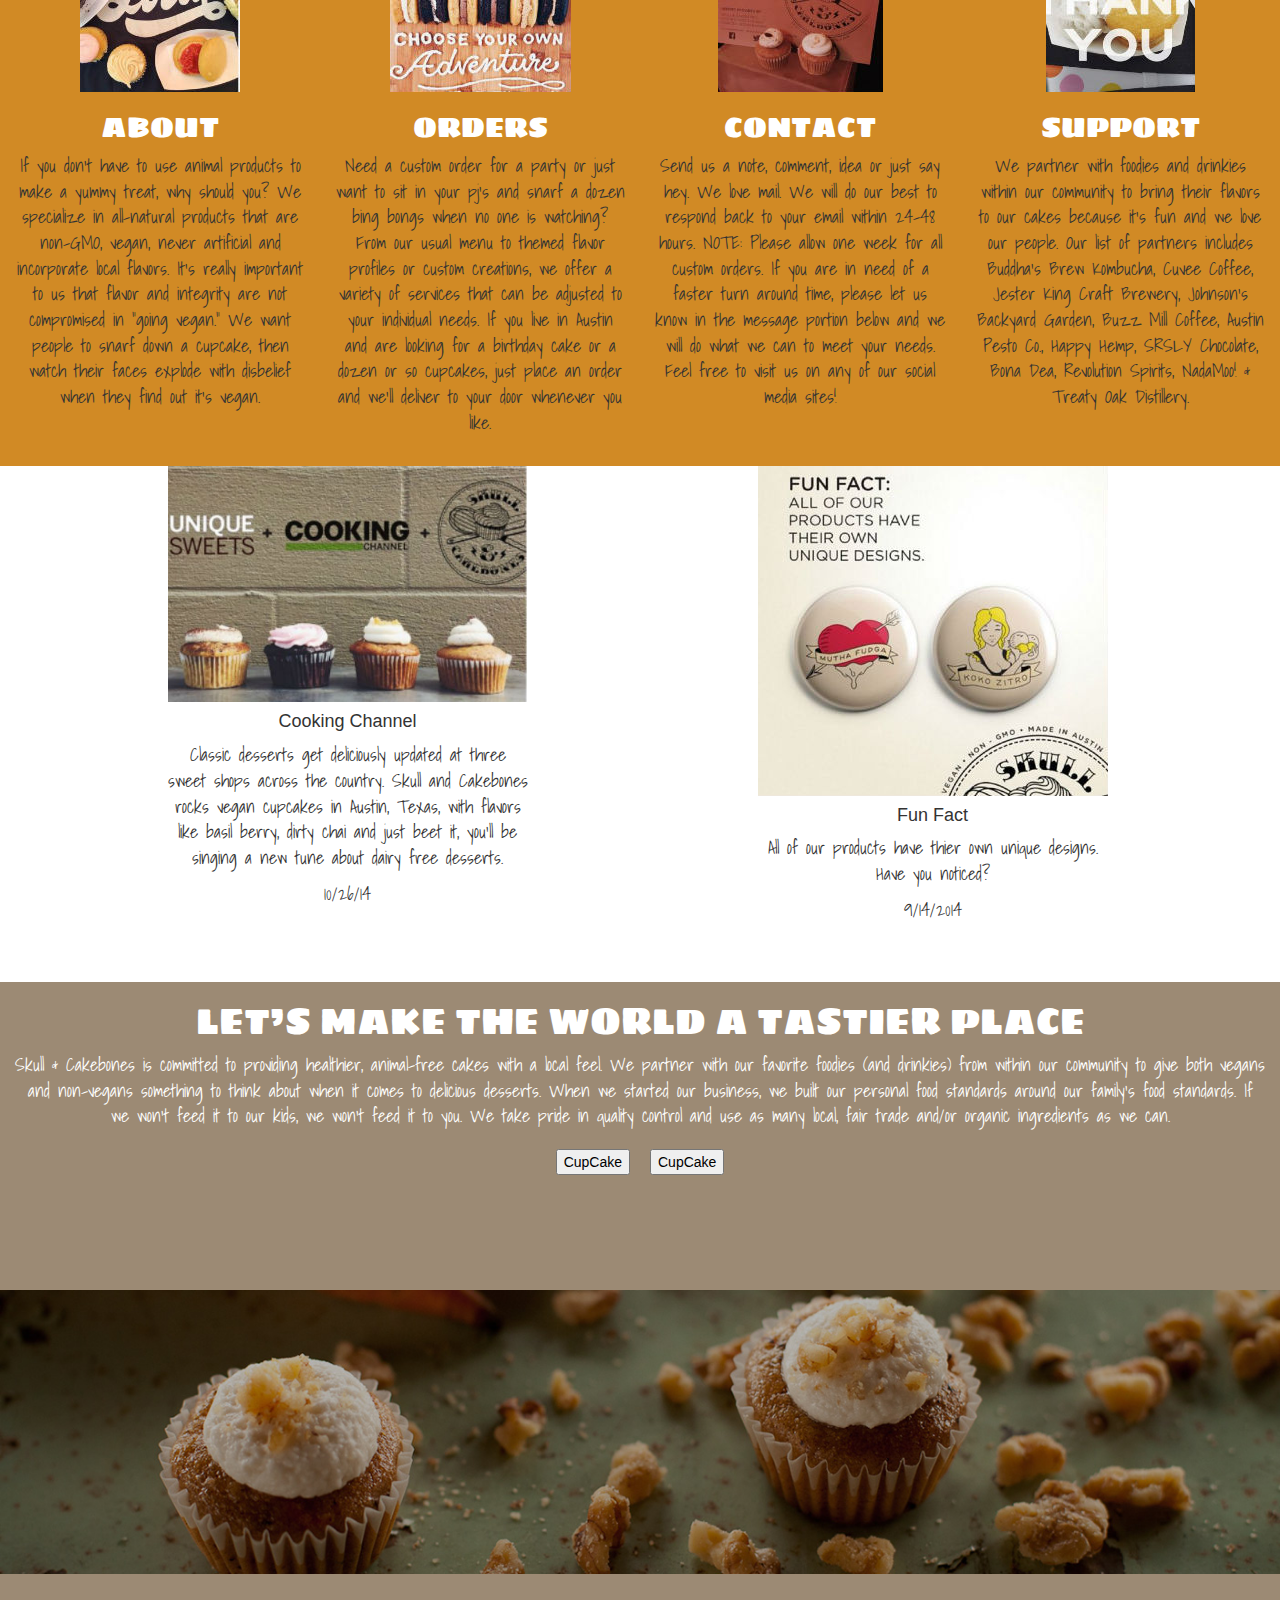
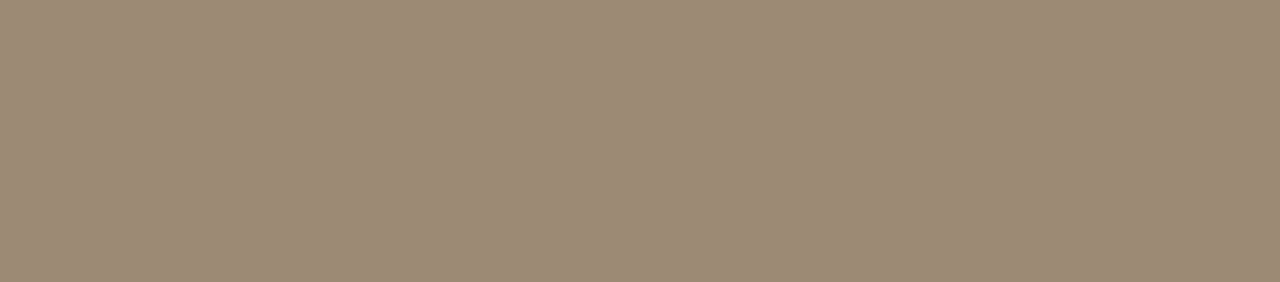
==== commit 8635b3be: "fix phone code" ====
--- a/index.html
+++ b/index.html
@@ -63,6 +63,19 @@
             <a class="box" href="#">CupCake</a>
         </div>
     </section>
+    <div class="container-fluid maps visible-xs">
+    <div class="container">
+        <div class="row">
+            <h2>Whole Foods Market Lamar</h2>
+            <p>525 N Lamar Blvd Austin, Tx 78703</p>
+            <p>Hours: 7:00 am to 10:00pm Daily</p>
+            </div>
+        </div>
+         <section id="map" class="container-fluid visible-xs">
+        <iframe src="https://www.google.com/maps/embed?pb=!1m18!1m12!1m3!1d13782.91180244815!2d-97.7435683259262!3d30.273331686932934!2m3!1f0!2f0!3f0!3m2!1i1024!2i768!4f13.1!3m3!1m2!1s0x8644b50a22f2576f%3A0x0fded6e1aca5cba6!2sDowntown%2C+Austin%2C+TX!5e0!3m2!1sen!2sus!4v1447603210134" width="100%" height="300" frameborder="0" style="border:0" allowfullscreen style="pointer-events:none"></iframe>
+    </section>
+    </div>
+    
     <div class="container-fluid two">
         <div class="container">
             <div class="row">
@@ -101,6 +114,7 @@
         </div>
     </div>
     <div class="container-fluid tablet">
+        <div class="container">
         <div class="row text-center">
             <div class="col-md-4 col-md-offset-1 col-xs-12">
                 <img src="img/tvlogo.JPG" class="img-responsive" />
@@ -114,6 +128,7 @@
                 <p> All of our products have thier own unique designs. Have you noticed?</p>
                 <p>9/14/2014</p>
             </div>
+        </div>
         </div>
     </div>
     <section id="last" class="container-fluid last">
--- a/css/finalproject.css
+++ b/css/finalproject.css
@@ -71,9 +71,11 @@
 .three a {
     color: cornflowerblue;
     text-decoration: none;
+} 
+
+ .img-responsive {
+    display: inline;
 }
-
-.tablet
 
 #last {
     margin-top: 50px;
@@ -93,6 +95,18 @@
     font-family: 'Sigmar One', cursive;
 }
 
+.btn-action {
+    margin: 10px;
+    color: black;
+}
+
+.maps {
+    background-color:dimgrey;
+    text-align: center;
+    color: white;
+    font-family: 'Sigmar One', cursive;
+}
+
 @media (max-width: 768px) {
     #hero > div {
         margin-top: 45%;
@@ -107,5 +121,9 @@
     .two {
         text-align: center;
         color: purple;
+    } 
+    
+    .last {
+        margin-top: 45%;
     }
 }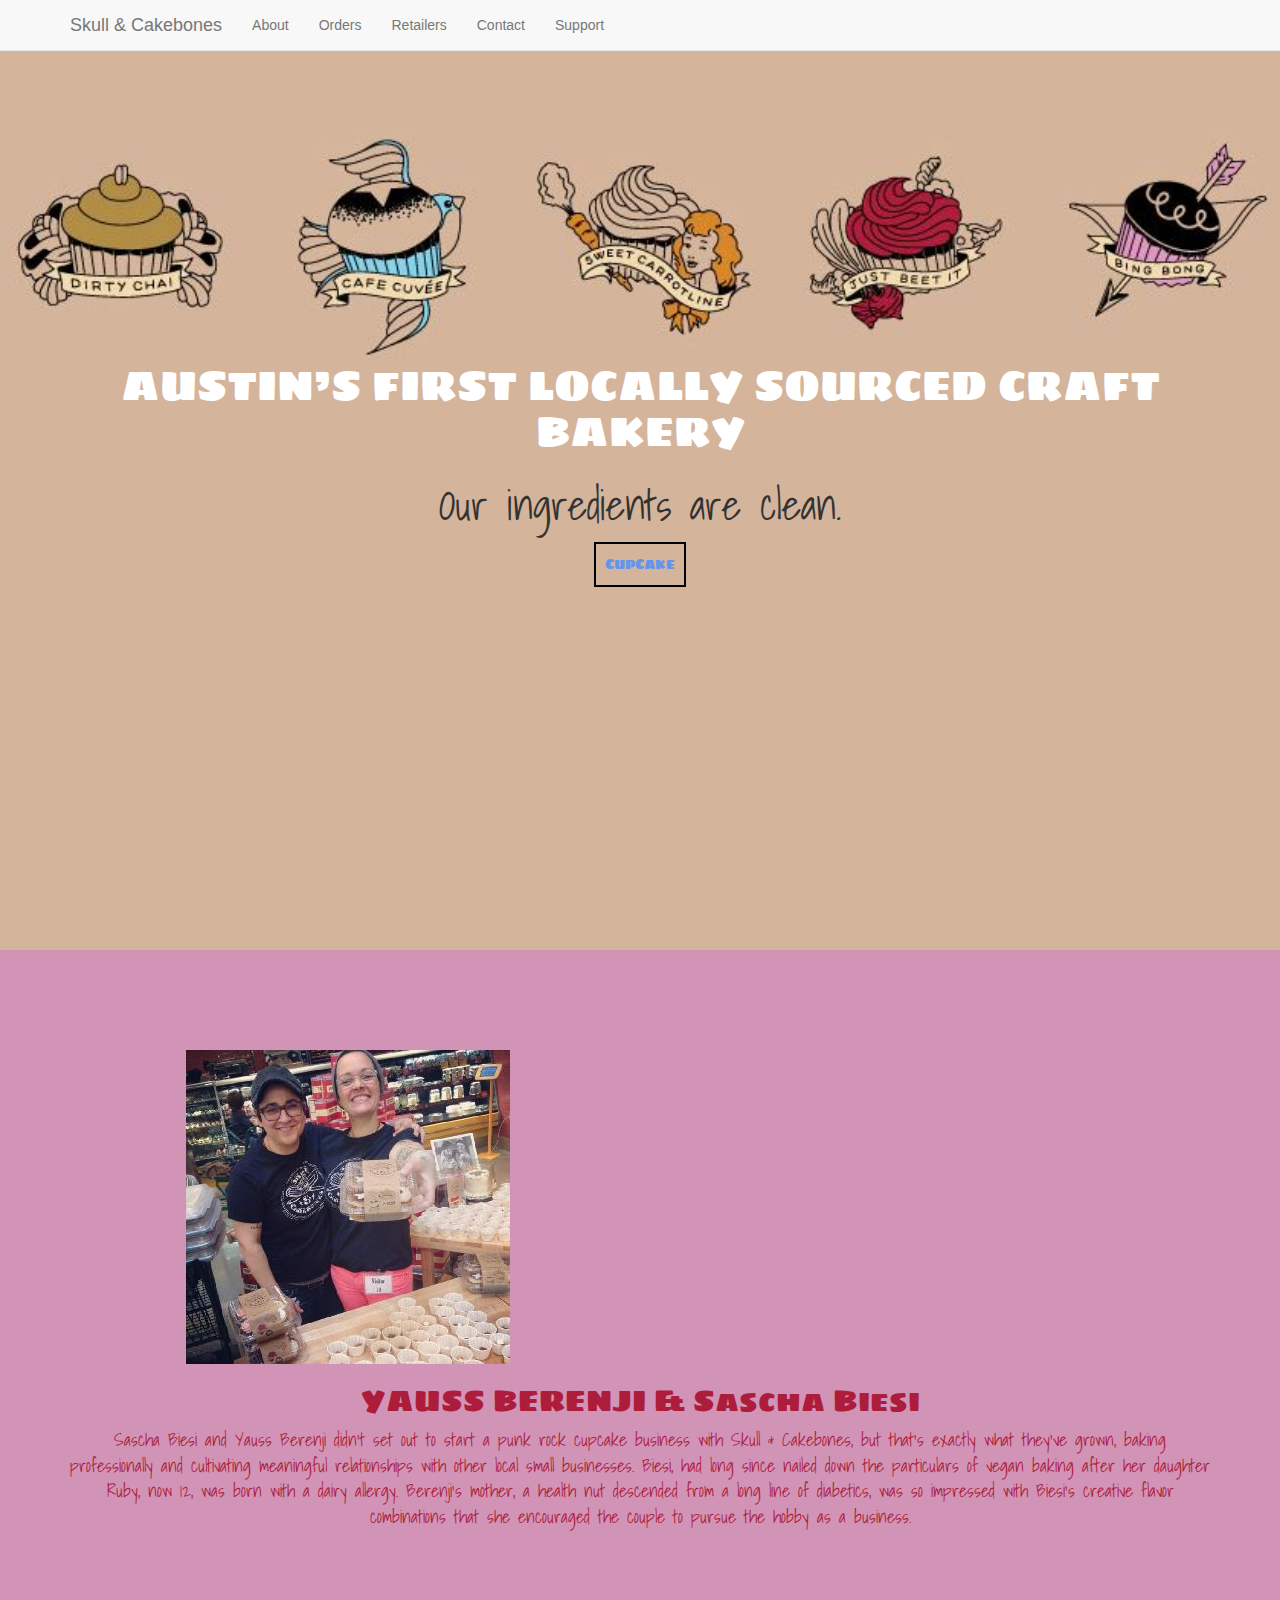
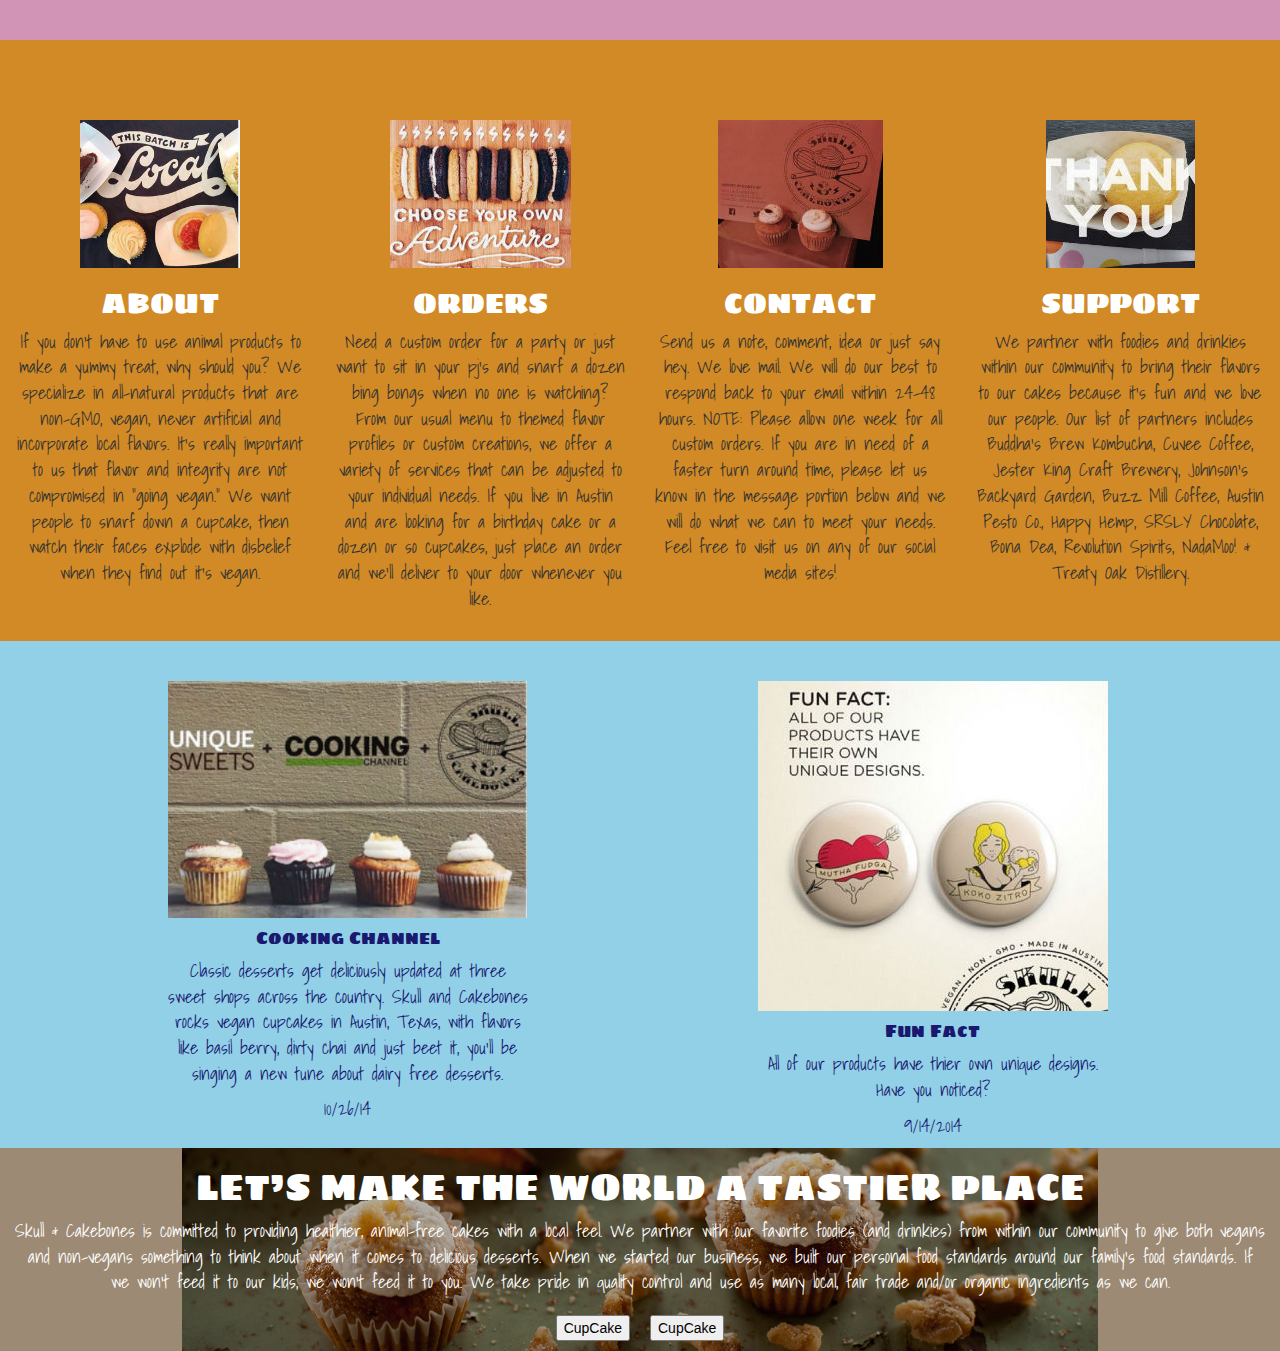
==== commit d99b573f: "change phone col" ====
--- a/index.html
+++ b/index.html
@@ -64,25 +64,25 @@
         </div>
     </section>
     <div class="container-fluid maps visible-xs">
-    <div class="container">
-        <div class="row">
-            <h2>Whole Foods Market Lamar</h2>
-            <p>525 N Lamar Blvd Austin, Tx 78703</p>
-            <p>Hours: 7:00 am to 10:00pm Daily</p>
+        <div class="container">
+            <div class="row">
+                <h2>Whole Foods Market Lamar</h2>
+                <p>525 N Lamar Blvd Austin, Tx 78703</p>
+                <p>Hours: 7:00 am to 10:00pm Daily</p>
             </div>
         </div>
-         <section id="map" class="container-fluid visible-xs">
-        <iframe src="https://www.google.com/maps/embed?pb=!1m18!1m12!1m3!1d13782.91180244815!2d-97.7435683259262!3d30.273331686932934!2m3!1f0!2f0!3f0!3m2!1i1024!2i768!4f13.1!3m3!1m2!1s0x8644b50a22f2576f%3A0x0fded6e1aca5cba6!2sDowntown%2C+Austin%2C+TX!5e0!3m2!1sen!2sus!4v1447603210134" width="100%" height="300" frameborder="0" style="border:0" allowfullscreen style="pointer-events:none"></iframe>
-    </section>
+        <section id="map" class="container-fluid visible-xs">
+            <iframe src="https://www.google.com/maps/embed?pb=!1m18!1m12!1m3!1d13782.91180244815!2d-97.7435683259262!3d30.273331686932934!2m3!1f0!2f0!3f0!3m2!1i1024!2i768!4f13.1!3m3!1m2!1s0x8644b50a22f2576f%3A0x0fded6e1aca5cba6!2sDowntown%2C+Austin%2C+TX!5e0!3m2!1sen!2sus!4v1447603210134" width="100%" height="300" frameborder="0" style="border:0" allowfullscreen style="pointer-events:none"></iframe>
+        </section>
     </div>
-    
+
     <div class="container-fluid two">
         <div class="container">
             <div class="row">
-                <div class="col-md-6 col-xs-6">
+                <div class="col-md-6 col-xs-12">
                     <img src="img/ow.JPG" class="img-responsive" />
                 </div>
-                <div class="col-md-6 col-xs-6">
+                <div class="col-md-12 col-xs-12">
                     <h2>YAUSS BERENJI & Sascha Biesi</h2>
                     <p>Sascha Biesi and Yauss Berenji didn't set out to start a punk rock cupcake business with Skull & Cakebones, but that's exactly what they've grown, baking professionally and cultivating meaningful relationships with other local small businesses. Biesi, had long since nailed down the particulars of vegan baking after her daughter Ruby, now 12, was born with a dairy allergy. Berenji's mother, a health nut descended from a long line of diabetics, was so impressed with Biesi's creative flavor combinations that she encouraged the couple to pursue the hobby as a business.</p>
                 </div>
@@ -115,26 +115,27 @@
     </div>
     <div class="container-fluid tablet">
         <div class="container">
-        <div class="row text-center">
-            <div class="col-md-4 col-md-offset-1 col-xs-12">
-                <img src="img/tvlogo.JPG" class="img-responsive" />
-                <h4>Cooking Channel</h4>
-                <p>Classic desserts get deliciously updated at three sweet shops across the country. Skull and Cakebones rocks vegan cupcakes in Austin, Texas, with flavors like basil berry, dirty chai and just beet it, you'll be singing a new tune about dairy free desserts.
-                    <p> 10/26/14</p>
+            <div class="row text-center">
+                <div class="col-md-4 col-md-offset-1 col-xs-12">
+                    <img src="img/tvlogo.JPG" class="img-responsive" />
+                    <h4>Cooking Channel</h4>
+                    <p>Classic desserts get deliciously updated at three sweet shops across the country. Skull and Cakebones rocks vegan cupcakes in Austin, Texas, with flavors like basil berry, dirty chai and just beet it, you'll be singing a new tune about dairy free desserts.
+                        <p> 10/26/14</p>
+                </div>
+                <div class="col-md-4 col-md-offset-2 col-xs-12">
+                    <img src="img/funfact.JPG" class="img-responsive" />
+                    <h4> Fun Fact </h4>
+                    <p> All of our products have thier own unique designs. Have you noticed?</p>
+                    <p>9/14/2014</p>
+                </div>
             </div>
-            <div class="col-md-4 col-md-offset-2 col-xs-12">
-                <img src="img/funfact.JPG" class="img-responsive" />
-                <h4> Fun Fact </h4>
-                <p> All of our products have thier own unique designs. Have you noticed?</p>
-                <p>9/14/2014</p>
-            </div>
-        </div>
         </div>
     </div>
     <section id="last" class="container-fluid last">
         <h1>LET’S MAKE THE WORLD A TASTIER PLACE</h1>
         <p>Skull & Cakebones is committed to providing healthier, animal-free cakes with a local feel. We partner with our favorite foodies (and drinkies) from within our community to give both vegans and non-vegans something to think about when it comes to delicious desserts. When we started our business, we built our personal food standards around our family’s food standards. If we won’t feed it to our kids, we won’t feed it to you. We take pride in quality control and use as many local, fair trade and/or organic ingredients as we can.</p>
-        <button href="#" class="btn-action">CupCake</button><button href="#" class="btn-action">CupCake</button>
+        <button href="#" class="btn-action">CupCake</button>
+        <button href="#" class="btn-action">CupCake</button>
     </section>
 
 
--- a/css/finalproject.css
+++ b/css/finalproject.css
@@ -71,21 +71,29 @@
 .three a {
     color: cornflowerblue;
     text-decoration: none;
-} 
+}
 
- .img-responsive {
+.img-responsive {
     display: inline;
 }
 
+.tablet {
+    padding-top: 40px;
+    background-color: #91D0E7;
+    color: midnightblue;
+}
+
+.tablet h4 {
+    font-family: 'Sigmar One', cursive;
+}
+
 #last {
-    margin-top: 50px;
     background: url('../img/cupcake%20row.jpg');
     background-color: #9C8A74;
     background-position: center;
     background-repeat: no-repeat;
     text-align: center;
     background-size: contain;
-    height: 100%;
     display: table;
     width: 100%;
     color: white;
@@ -101,7 +109,7 @@
 }
 
 .maps {
-    background-color:dimgrey;
+    background-color: dimgrey;
     text-align: center;
     color: white;
     font-family: 'Sigmar One', cursive;
@@ -121,9 +129,5 @@
     .two {
         text-align: center;
         color: purple;
-    } 
-    
-    .last {
-        margin-top: 45%;
     }
 }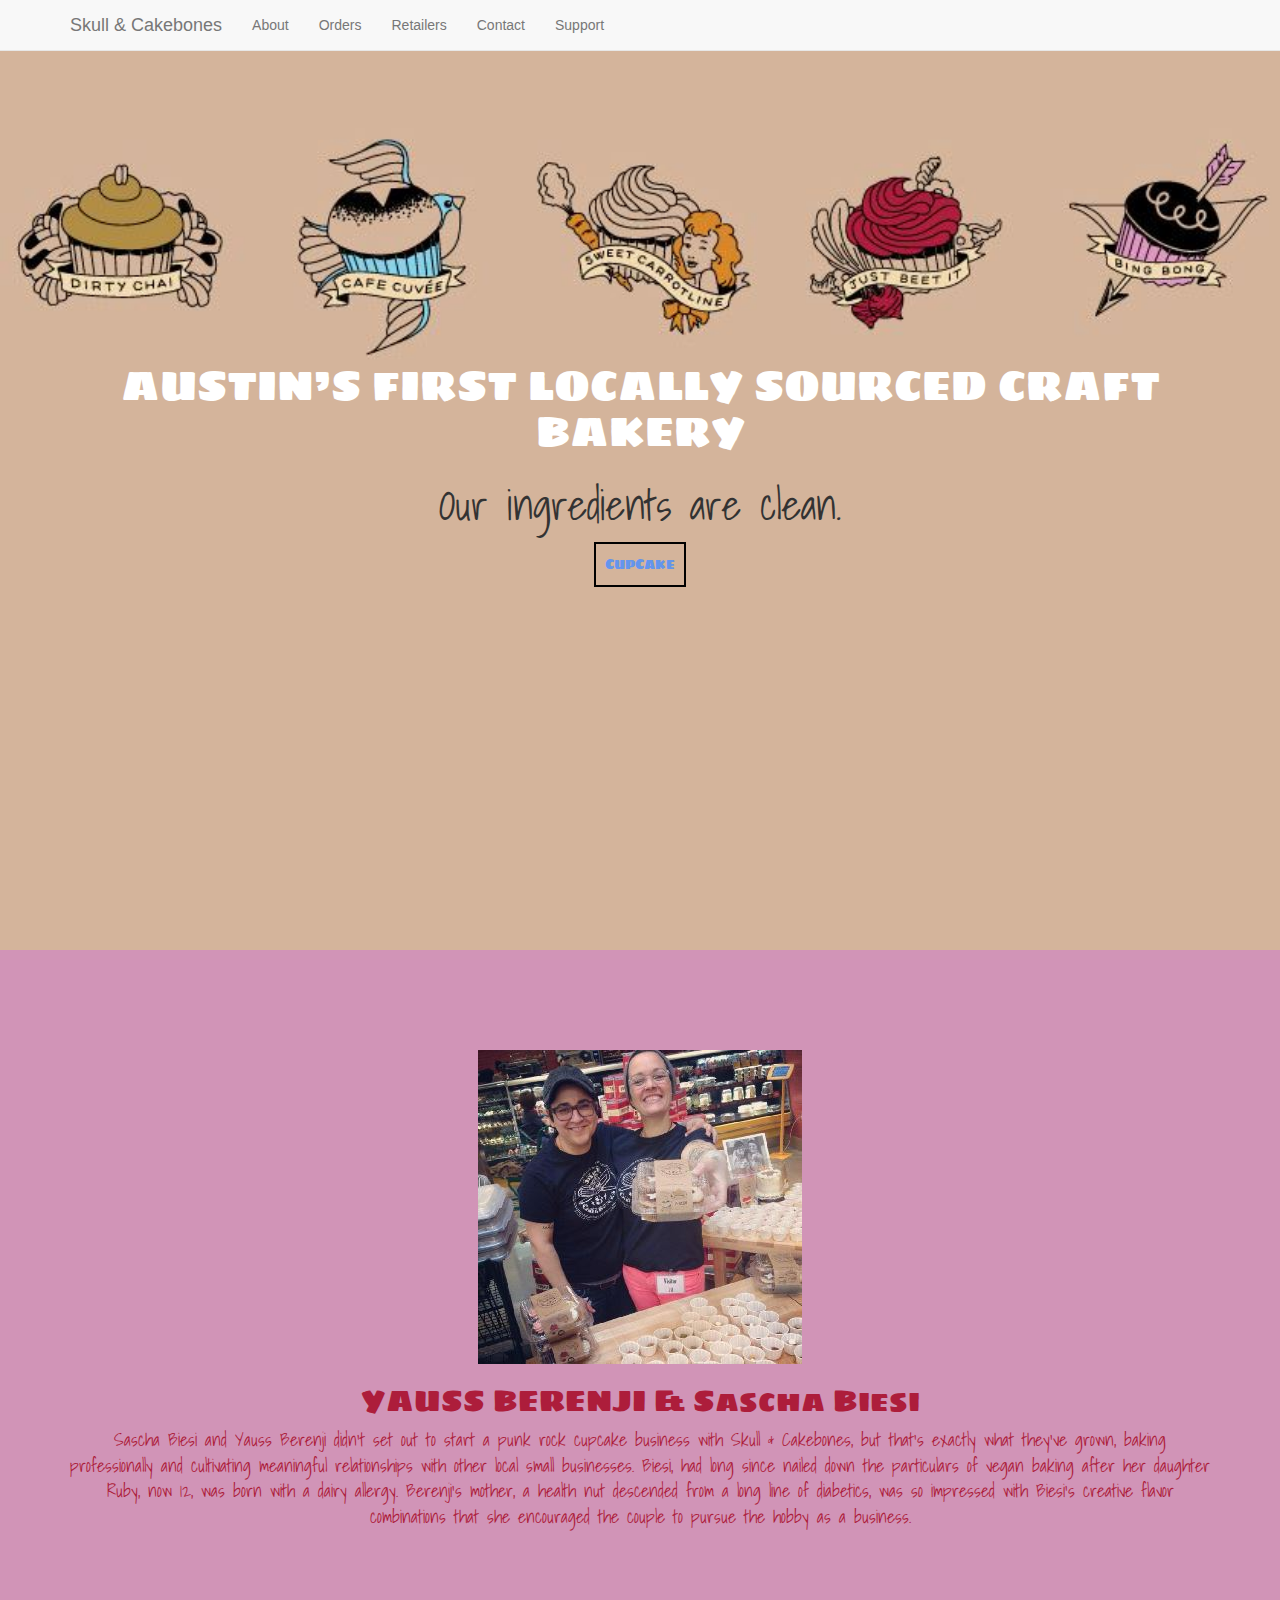
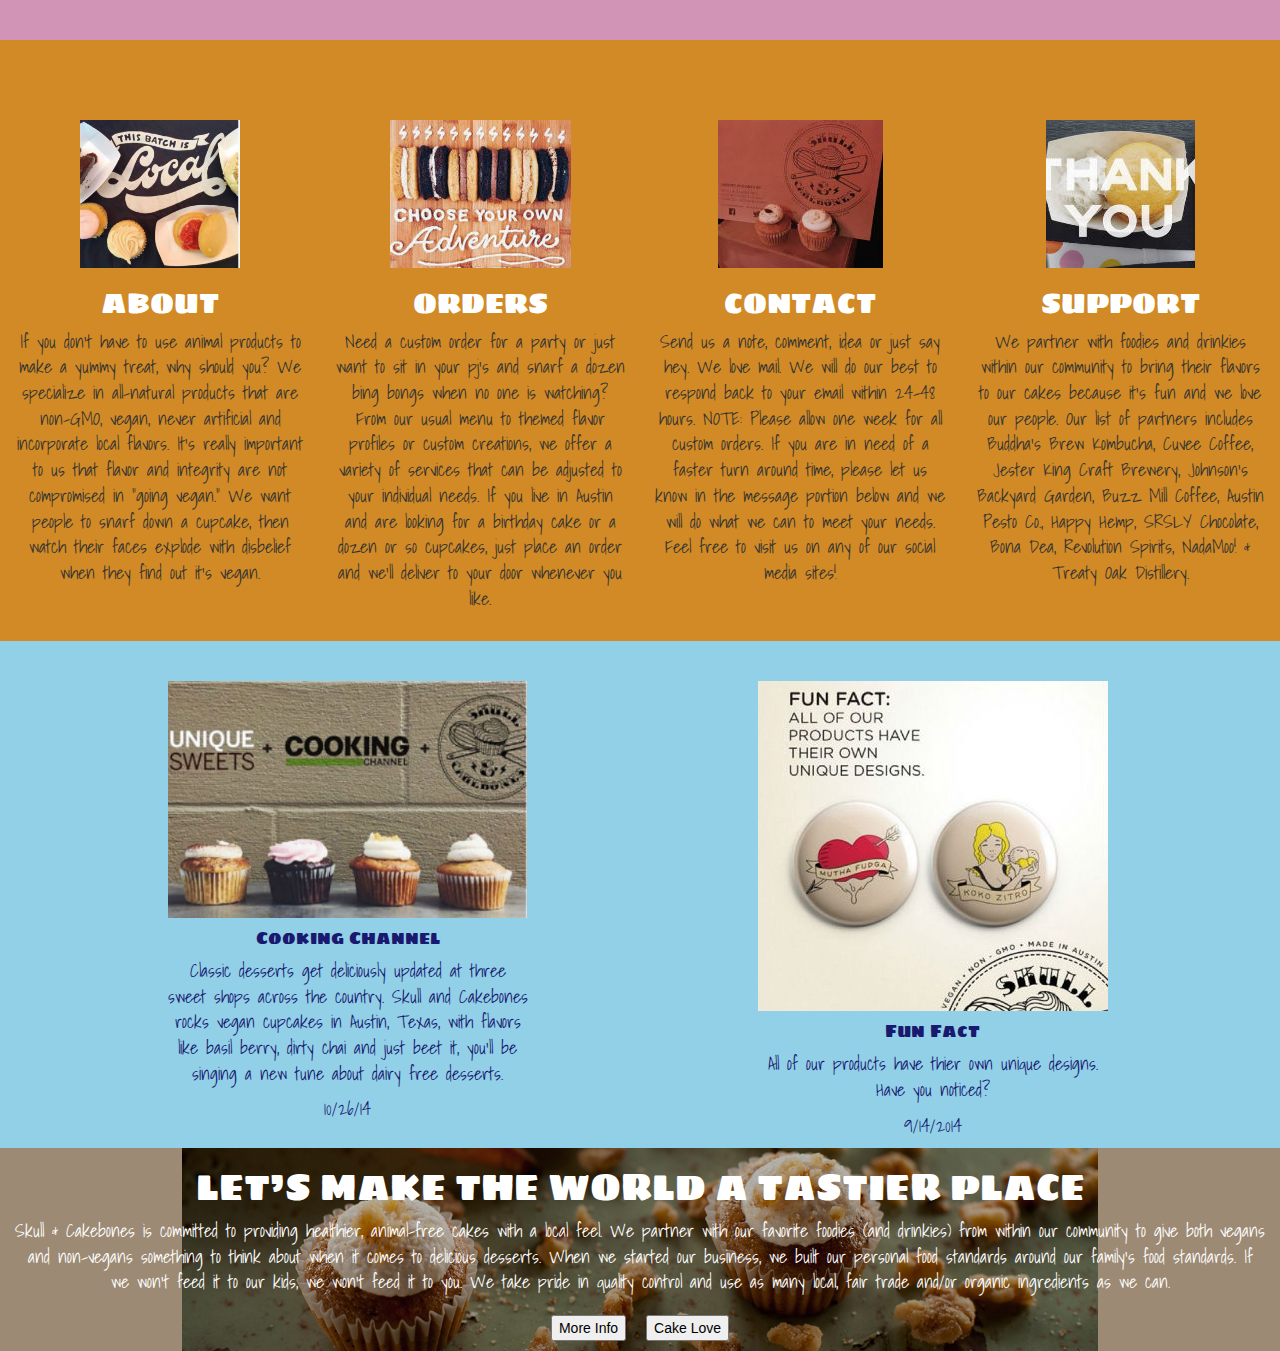
==== commit 0d448c1a: "changed buttons" ====
--- a/index.html
+++ b/index.html
@@ -60,7 +60,7 @@
         <div>
             <h1>AUSTIN’S FIRST LOCALLY SOURCED CRAFT BAKERY</h1>
             <p>Our ingredients are clean.</p>
-            <a class="box" href="#">CupCake</a>
+            <a class="box" href="http://www.skullandcakebones.com/">CupCake</a>
         </div>
     </section>
     <div class="container-fluid maps visible-xs">
@@ -79,7 +79,7 @@
     <div class="container-fluid two">
         <div class="container">
             <div class="row">
-                <div class="col-md-6 col-xs-12">
+                <div class="col-md-6 col-lg-12 col-xs-12">
                     <img src="img/ow.JPG" class="img-responsive" />
                 </div>
                 <div class="col-md-12 col-xs-12">
@@ -134,8 +134,8 @@
     <section id="last" class="container-fluid last">
         <h1>LET’S MAKE THE WORLD A TASTIER PLACE</h1>
         <p>Skull & Cakebones is committed to providing healthier, animal-free cakes with a local feel. We partner with our favorite foodies (and drinkies) from within our community to give both vegans and non-vegans something to think about when it comes to delicious desserts. When we started our business, we built our personal food standards around our family’s food standards. If we won’t feed it to our kids, we won’t feed it to you. We take pride in quality control and use as many local, fair trade and/or organic ingredients as we can.</p>
-        <button href="#" class="btn-action">CupCake</button>
-        <button href="#" class="btn-action">CupCake</button>
+        <button href="https://www.google.com/webhp?sourceid=chrome-instant&ion=1&espv=2&ie=UTF-8#q=skull%20and%20cakebones" class="btn-action">More Info</button>
+        <button href="https://www.facebook.com/skullandcakebones/" class="btn-action">Cake Love</button>
     </section>
 
 
